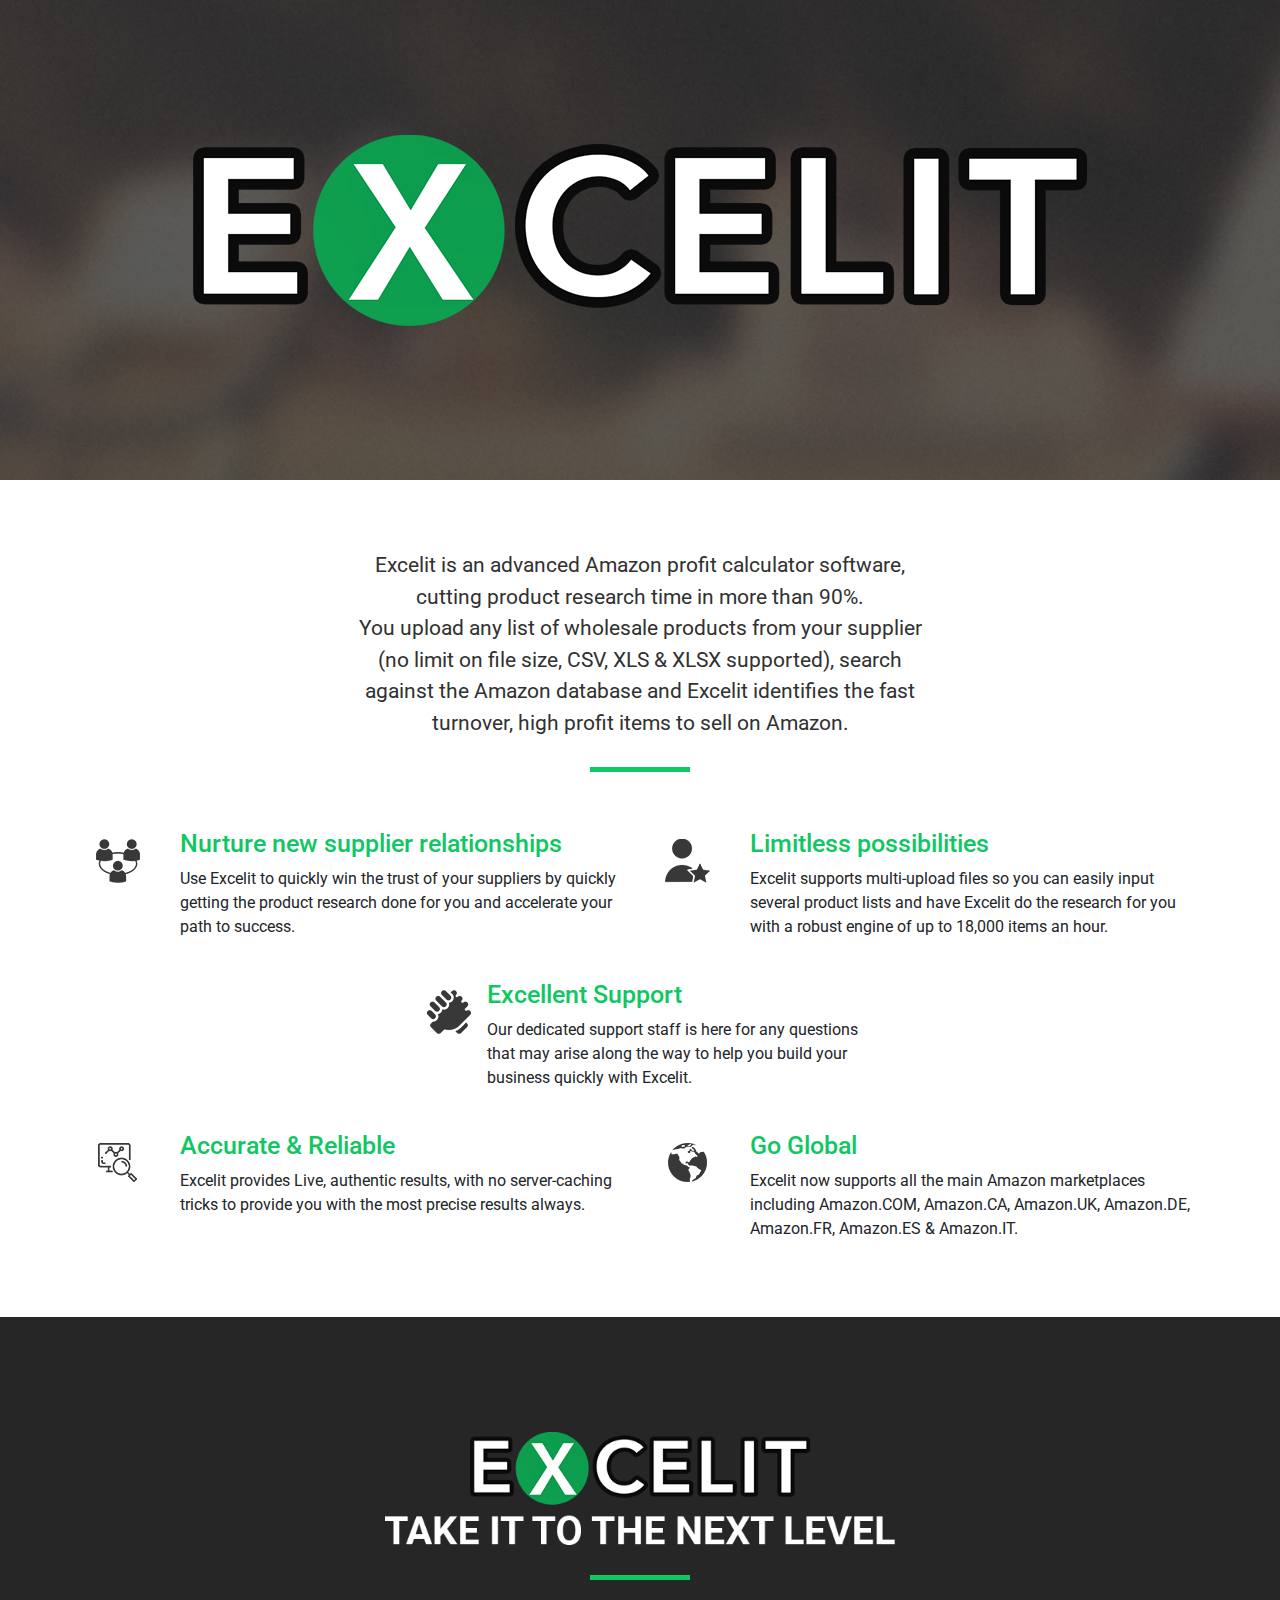
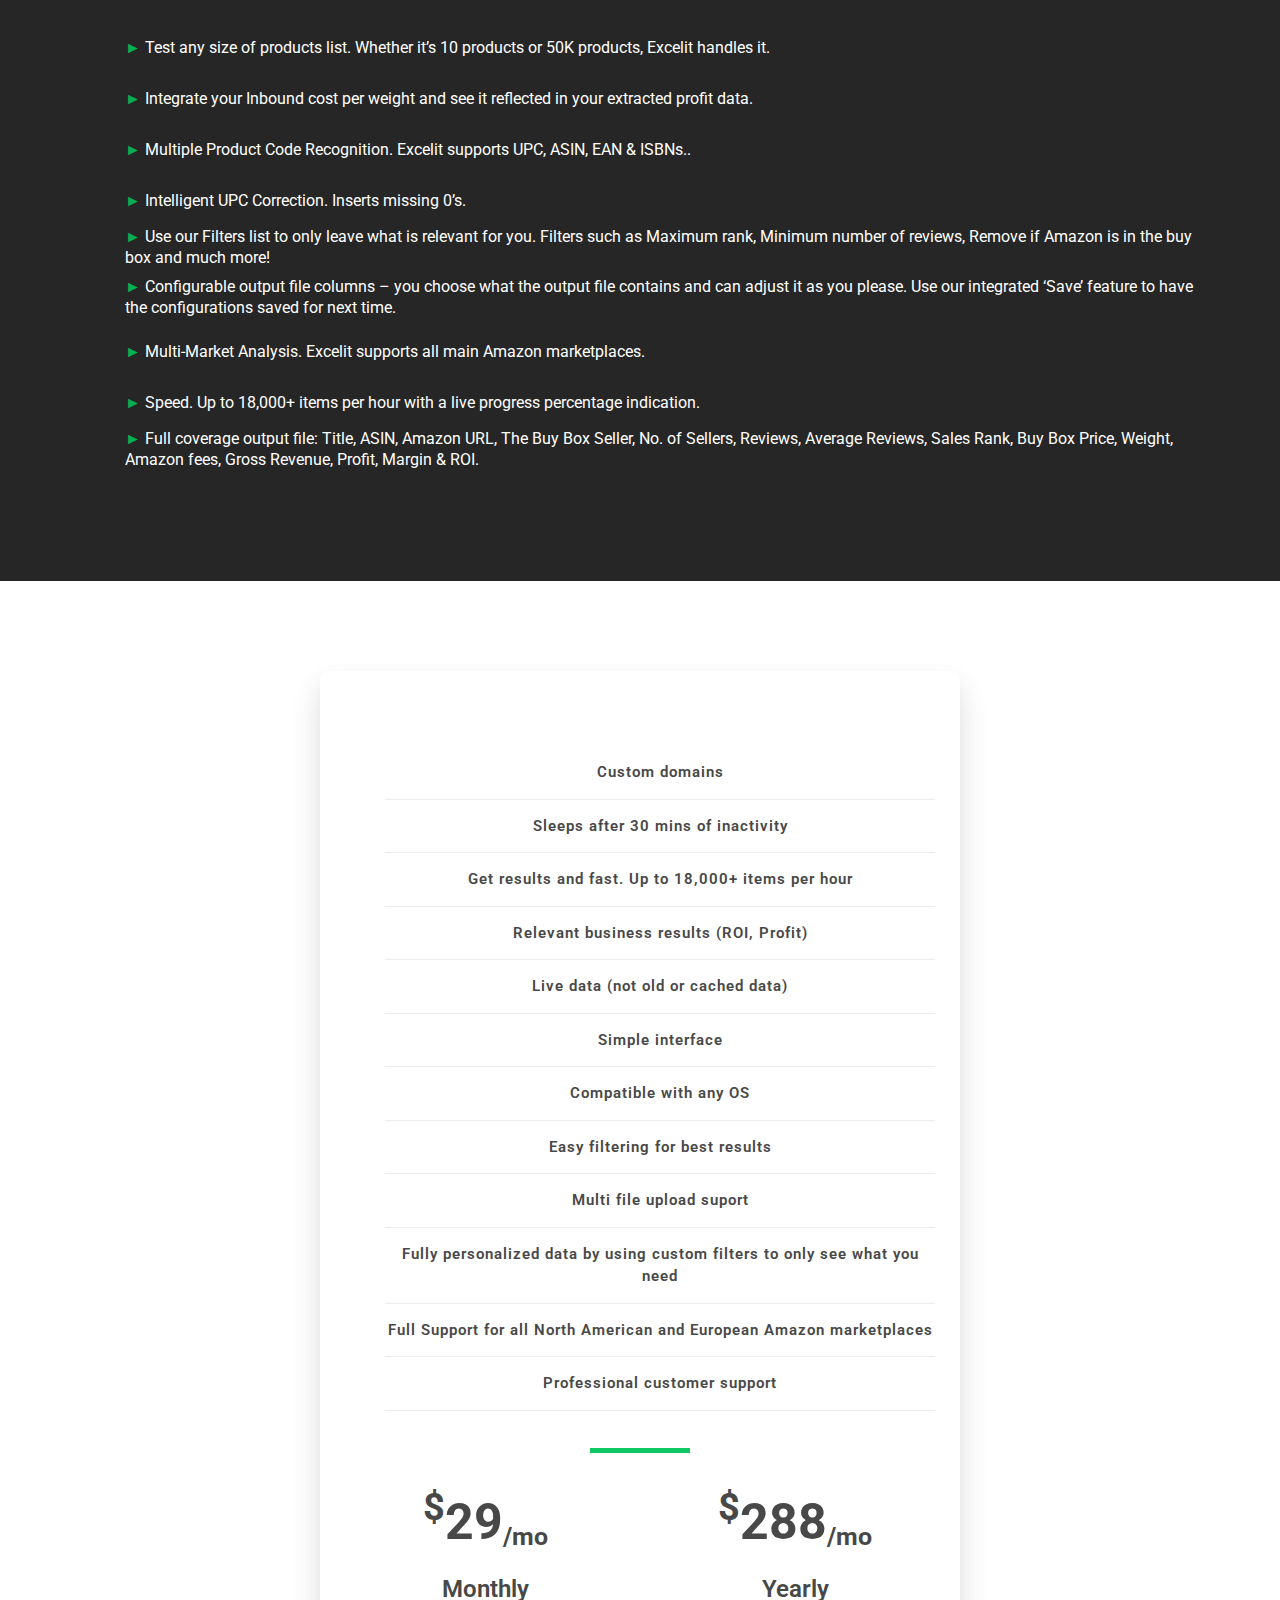
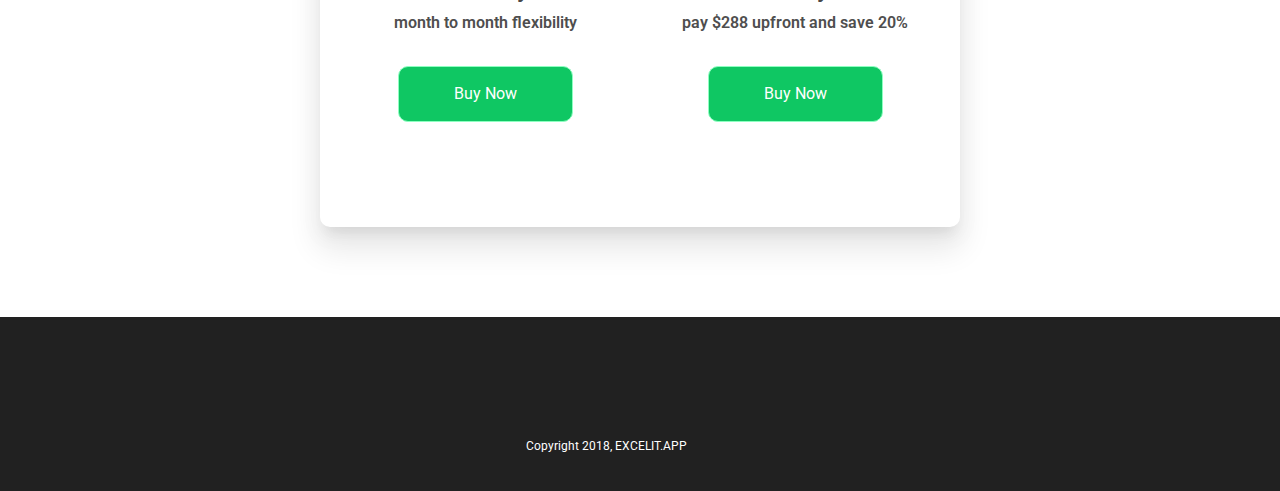
==== index.html @ 32660862 "Update index.html" ====
<!doctype html>
<html class="no-js" lang="">

<head>
  <meta charset="utf-8">
  <meta http-equiv="x-ua-compatible" content="ie=edge">
  <title>Excelit</title>
  <meta name="description" content="">
  <meta name="viewport" content="width=device-width, initial-scale=1, maximum-scale=1, shrink-to-fit=no">


  <!-- Place favicon.ico in the root directory -->

  <link rel="stylesheet" href="css/normalize.css">
  <link rel="stylesheet" href="css/main.css">
  <link rel="stylesheet" href="css/bootstrap.min.css">
  <link href="https://fonts.googleapis.com/css?family=Roboto" rel="stylesheet">
  <link rel="stylesheet" href="css/custom.css">


</head>

<body>
  <!--[if lte IE 9]>
    <p class="browserupgrade">You are using an <strong>outdated</strong> browser. Please <a href="https://browsehappy.com/">upgrade your browser</a> to improve your experience and security.</p>
  <![endif]-->

  <!-- Add your site or application content here -->
  <div class="bg-img">  
          <div class="container">
              <div class="row image global text-center">
                <div class="logo col-md-12 col-sm-12">
                  <img src="img/logo.png" alt="branding" class="img-fluid">
                </div>
              </div>
          </div>
  </div>

  <!--Start section Details-->
        <div class="container">
          <div class="row">
            
            <div class="col-md-12 col-sm-12 heading text-center">
              <p>Excelit is an advanced Amazon profit calculator software,<br> 
              cutting product research time in more than 90%.<br> 
              You upload any list of wholesale products from your supplier<br> 
              (no limit on file size, CSV, XLS & XLSX supported), search<br> 
              against the Amazon database and Excelit identifies the fast 
              <br>turnover, high profit items to sell on Amazon.</p>
              <span></span>
            </div>
          </div>
        </div>



        <div class="container">
          <div class="row list">     
              <div class="col-md-6 col-sm-12 list">
                <div class="row">
                  <div class="col-md-2 imagepad">
                    <img src="img/relationship.png" alt="team" class="img-fluid">
                  </div>
                  
                  <div class="col-md-10">
                    <h3>Nurture new supplier relationships</h3>
                    <p>Use Excelit to quickly win the trust of your suppliers by quickly getting the product research done for you and accelerate your path to success.</p>
                  </div>
                </div>
              </div>

              <div class="col-md-6 col-sm-12 list">
                <div class="row">
                  <div class="col-md-2 imagepad">
                    <img src="img/limited.png" alt="team" class="img-fluid">
                  </div>
                  
                  <div class="col-md-10">
                    <h3>Limitless possibilities</h3>
                    <p>Excelit supports multi-upload files so you can easily input several product lists and have Excelit do the research for you with a robust engine of up to 18,000 items an hour.</p>
                  </div>
                </div>
              </div>
          </div>
        </div>

          <div class="col-md-12 col-sm-12 list">
            <div class="row">
              <div class="offset-md-4 imagepad">
                  <img src="img/excellentsupport.png" alt="team" class="img-fluid">
              </div>
                  
              <div class="col-md-4">
                <h3>Excellent Support </h3>
                <p>Our dedicated support staff is here for any questions that may arise along the way to help you build your business quickly with Excelit.</p>
              </div>
            </div>
          </div>

        <div class="container">
          <div class="row list-down">     
              <div class="col-md-6 col-sm-12 list">
                <div class="row">
                  <div class="col-md-2 imagepad">
                    <img src="img/reliable.png" alt="team" class="img-fluid">
                  </div>
                  
                  <div class="col-md-10">
                    <h3>Accurate & Reliable </h3>
                    <p>Excelit provides Live, authentic results, with no server-caching tricks to provide you with the most precise results always.</p>
                  </div>
                </div>
              </div>

              <div class="col-md-6 col-sm-12 list">
                <div class="row">
                  <div class="col-md-2 imagepad">
                    <img src="img/global.png" alt="team" class="img-fluid">
                  </div>
                  
                  <div class="col-md-10">
                    <h3>Go Global</h3>
                    <p>Excelit now supports all the main Amazon marketplaces including Amazon.COM, Amazon.CA, Amazon.UK, Amazon.DE, Amazon.FR, Amazon.ES & Amazon.IT.</p>
                  </div>
                </div>
              </div>
          </div>
        </div>


<section class="container-fluid  ">
          <div class="row">
            
            
            
            
          </div>
</section>

  <div class="black-bg">  
          <div class="container">
              <div class="row image global line">
                <div class="logo2 col-md-12 col-sm-12">
                  <img src="img/logo2.png" alt="branding" class="img-fluid">
              </div>
              <span></span>
              </div>

              <div class="textlist" style="color:white;">
              <ul class="Listtext">
                <li><p style="color:#07ad52">►</p> Test any size of products list. 
                    Whether it’s 10 products or 50K products, Excelit handles it.</li>

                <li><p style="color:#07ad52;">►</p> Integrate your Inbound cost per weight and see it reflected 
                    in your extracted profit data.</li>

                <li><p style="color:#07ad52">►</p> Multiple Product Code Recognition. Excelit supports UPC, ASIN, EAN & ISBNs..</li>

                <li class=""><p style="color:#07ad52">►</p> Intelligent UPC Correction. Inserts missing 0’s.</li>

                <li class="heightline"><p style="color:#07ad52">►</p> Use our Filters list to only leave what is relevant for you. 
                 Filters such as Maximum rank, Minimum number of reviews, Remove if Amazon is in  
                 the buy box and much more!</li><br>

              
                <li class="heightline"><p style="color:#07ad52">►</p> Configurable output file columns – you choose what the output file contains and can
                 adjust it as you please. Use our integrated ‘Save’ feature to have the configurations saved for next time. </li><br>

                <li class=""><p style="color:#07ad52">►</p> Multi-Market Analysis. Excelit supports all main Amazon marketplaces.</li>

                <li class=""><p style="color:#07ad52">►</p> Speed. Up to 18,000+ items per hour with a live progress percentage indication.</li>

                <li class="heightline"><p style="color:#07ad52">►</p> Full coverage output file: Title, ASIN, Amazon URL, The Buy Box Seller, No. of Sellers,   
               Reviews, Average Reviews, Sales Rank, Buy Box Price, Weight, Amazon fees, Gross Revenue, Profit, Margin & ROI.</li>

                   
              </ul>
            </div>
          </div>
  </div>

<div class="container pricing-table panel">
  <div class="row">
            <div class="col-md-12 col-sm-12 heading text-center">
              <ul class="pricing-features">
                <li class="pricing-features-item">Custom domains</li>
                <li class="pricing-features-item">Sleeps after 30 mins of inactivity</li>
                <li class="pricing-features-item">Get results and fast. Up to 18,000+ items per hour</li>
                <li class="pricing-features-item">Relevant business results (ROI, Profit)</li>
                <li class="pricing-features-item">Live data (not old or cached data)</li>
                <li class="pricing-features-item">Simple interface</li>
                <li class="pricing-features-item">Compatible with any OS</li>
                <li class="pricing-features-item">Easy filtering for best results</li>
                <li class="pricing-features-item">Multi file upload suport</li>
                <li class="pricing-features-item">Fully personalized data by using custom filters to only see what you need</li>
                <li class="pricing-features-item">Full Support for all North American and European Amazon marketplaces</li>
                <li class="pricing-features-item">Professional customer support</li>


              </ul>
              <span></span>
            </div>

             <div class="col-md-6 col-sm-12 list">
                <div class="row">
                  <div class="col-md-12 text-center  price">
                    <span class="pricing-price"><sup>$</sup>29<sub>/mo</sub></span>
                    <h4>Monthly</h4>
                    <p class="detailtextprice">month to month flexibility</p>
                    <a href="#/" class="pricing-button is-featured">Buy Now</a>
                  </div>
                </div>
              </div>

              <div class="col-md-6 col-sm-12 list">
                <div class="row">
                  <div class="col-md-12 text-center price">
                    <span class="pricing-price"><sup>$</sup>288<sub>/mo</sub></span>
                    <h4>Yearly</h4>
                    <p class="detailtextprice">pay $288 upfront and save 20%</p>
                    <a href="#/" class="pricing-button is-featured">Buy Now</a>
                  </div>
                </div>
              </div>
      </div>
</div>

  <div class="footer">  
          <div class="container">
              <div class="row text-center copytext">
                <p>Copyright 2018, EXCELIT.APP</p>
                  
              </div>
          </div>
  </div>



</body>

</html>
---- css/main.css ----
/*! HTML5 Boilerplate v6.1.0 | MIT License | https://html5boilerplate.com/ */

/*
 * What follows is the result of much research on cross-browser styling.
 * Credit left inline and big thanks to Nicolas Gallagher, Jonathan Neal,
 * Kroc Camen, and the H5BP dev community and team.
 */

/* ==========================================================================
   Base styles: opinionated defaults
   ========================================================================== */

html {
    color: #222;
    font-size: 1em;
    line-height: 1.4;
}

/*
 * Remove text-shadow in selection highlight:
 * https://twitter.com/miketaylr/status/12228805301
 *
 * Vendor-prefixed and regular ::selection selectors cannot be combined:
 * https://stackoverflow.com/a/16982510/7133471
 *
 * Customize the background color to match your design.
 */

::-moz-selection {
    background: #b3d4fc;
    text-shadow: none;
}

::selection {
    background: #b3d4fc;
    text-shadow: none;
}

/*
 * A better looking default horizontal rule
 */

hr {
    display: block;
    height: 1px;
    border: 0;
    border-top: 1px solid #ccc;
    margin: 1em 0;
    padding: 0;
}

/*
 * Remove the gap between audio, canvas, iframes,
 * images, videos and the bottom of their containers:
 * https://github.com/h5bp/html5-boilerplate/issues/440
 */

audio,
canvas,
iframe,
img,
svg,
video {
    vertical-align: middle;
}

/*
 * Remove default fieldset styles.
 */

fieldset {
    border: 0;
    margin: 0;
    padding: 0;
}

/*
 * Allow only vertical resizing of textareas.
 */

textarea {
    resize: vertical;
}

/* ==========================================================================
   Browser Upgrade Prompt
   ========================================================================== */

.browserupgrade {
    margin: 0.2em 0;
    background: #ccc;
    color: #000;
    padding: 0.2em 0;
}

/* ==========================================================================
   Author's custom styles
   ========================================================================== */

















/* ==========================================================================
   Helper classes
   ========================================================================== */

/*
 * Hide visually and from screen readers
 */

.hidden {
    display: none !important;
}

/*
 * Hide only visually, but have it available for screen readers:
 * https://snook.ca/archives/html_and_css/hiding-content-for-accessibility
 *
 * 1. For long content, line feeds are not interpreted as spaces and small width
 *    causes content to wrap 1 word per line:
 *    https://medium.com/@jessebeach/beware-smushed-off-screen-accessible-text-5952a4c2cbfe
 */

.visuallyhidden {
    border: 0;
    clip: rect(0 0 0 0);
    height: 1px;
    margin: -1px;
    overflow: hidden;
    padding: 0;
    position: absolute;
    width: 1px;
    white-space: nowrap; /* 1 */
}

/*
 * Extends the .visuallyhidden class to allow the element
 * to be focusable when navigated to via the keyboard:
 * https://www.drupal.org/node/897638
 */

.visuallyhidden.focusable:active,
.visuallyhidden.focusable:focus {
    clip: auto;
    height: auto;
    margin: 0;
    overflow: visible;
    position: static;
    width: auto;
    white-space: inherit;
}

/*
 * Hide visually and from screen readers, but maintain layout
 */

.invisible {
    visibility: hidden;
}

/*
 * Clearfix: contain floats
 *
 * For modern browsers
 * 1. The space content is one way to avoid an Opera bug when the
 *    `contenteditable` attribute is included anywhere else in the document.
 *    Otherwise it causes space to appear at the top and bottom of elements
 *    that receive the `clearfix` class.
 * 2. The use of `table` rather than `block` is only necessary if using
 *    `:before` to contain the top-margins of child elements.
 */

.clearfix:before,
.clearfix:after {
    content: " "; /* 1 */
    display: table; /* 2 */
}

.clearfix:after {
    clear: both;
}

/* ==========================================================================
   EXAMPLE Media Queries for Responsive Design.
   These examples override the primary ('mobile first') styles.
   Modify as content requires.
   ========================================================================== */

@media only screen and (min-width: 35em) {
    /* Style adjustments for viewports that meet the condition */
}

@media print,
       (-webkit-min-device-pixel-ratio: 1.25),
       (min-resolution: 1.25dppx),
       (min-resolution: 120dpi) {
    /* Style adjustments for high resolution devices */
}

/* ==========================================================================
   Print styles.
   Inlined to avoid the additional HTTP request:
   https://www.phpied.com/delay-loading-your-print-css/
   ========================================================================== */

@media print {
    *,
    *:before,
    *:after {
        background: transparent !important;
        color: #000 !important; /* Black prints faster */
        -webkit-box-shadow: none !important;
        box-shadow: none !important;
        text-shadow: none !important;
    }

    a,
    a:visited {
        text-decoration: underline;
    }

    a[href]:after {
        content: " (" attr(href) ")";
    }

    abbr[title]:after {
        content: " (" attr(title) ")";
    }

    /*
     * Don't show links that are fragment identifiers,
     * or use the `javascript:` pseudo protocol
     */

    a[href^="#"]:after,
    a[href^="javascript:"]:after {
        content: "";
    }

    pre {
        white-space: pre-wrap !important;
    }
    pre,
    blockquote {
        border: 1px solid #999;
        page-break-inside: avoid;
    }

    /*
     * Printing Tables:
     * http://css-discuss.incutio.com/wiki/Printing_Tables
     */

    thead {
        display: table-header-group;
    }

    tr,
    img {
        page-break-inside: avoid;
    }

    p,
    h2,
    h3 {
        orphans: 3;
        widows: 3;
    }

    h2,
    h3 {
        page-break-after: avoid;
    }
}
---- css/custom.css ----
*{
  font-family: 'Roboto', sans-serif;
}

html, body {width: auto!important; overflow-x: hidden!important} 

.bg-img{
    height: 30em;
    background-image: url(../img/headerbanner.jpg);
    background-size:cover;
    background-position: center center;
    background-attachment:fixed;
}

.global{
  padding: 50px 0px;
  /* margin: 0 auto; */
 }


.global img{
  margin: 0 auto;
  padding-bottom: 20px;
 }


.image img{
  margin: 0 auto
}

.logo{
    display: block;
}

.logo img{
    margin: 85px auto;
    display: inline-block;
}

.heading{}
.heading p {
    font-size: 21px;
    margin-top: 70px;
    color: #313131;
}

.heading span {
    width: 100px;
    height: 5px;
    background: #0fc763;
    display: inline-block;
}

.imagepad {
    text-align: center;
}

.list {
    margin-top: 25px;
}

.imagepad img{
  margin-top: 10px;

}

.black-bg{
  background-color: #262626;
  height: 54em;
  margin-top: 60px;
}

.logo2{
    display: block;
}

.logo2 img {
    margin: 0 auto;
    display: block;
    width: 46%;
    height: 100%;
        padding-top: 65px;
    padding-bottom: 30px;
}

.line span {
    width: 100px;
    height: 5px;
    background: #0fc763;
    display: inline-block;
    margin: 0 auto;
}

.textlist ul li p{
  display: inline-block;
}

.Listtext .heightline {
    list-style: none;
    line-height: 5px;
}


.Listtext li {
    list-style: none;
    line-height: 35px;
}


.footer{
      background-color: #212121;
      padding: 70px 0px;
}

.button {
    background-color: #4CAF50;
    border: none;
    color: white;
    padding: 5px 50px;
    text-align: center;
    text-decoration: none;
    display: inline-block;
    font-size: 16px;
    cursor: pointer;
    position: relative;
    bottom: 100px;
    right: 45px;
    box-shadow: 0px 6px 2px 0px #00000085;
}

.button:hover {
  background-color: #ffffff;
  /* transition: .5s ease-out; */
}

.buttontext a{
  text-decoration: none;
  font-size: 2em;
  font-weight: 900;
  letter-spacing: 2px;
  text-transform: uppercase;
}

.buttontext a:hover{
  color: #4CAF50;
  transition: .5s ease-out;
}

.copytext p{
  color: white;
  left: 40%;
  text-align: center;
  top: 50px;
  font-size: 12px;
  position: relative;
}



h3 {
    color: #0fc763;
    font-weight: 500;
    font-size: 25px;
  }



  --------------------------------------------------------------

.pricing-table * {
  text-align: center;
  text-transform: uppercase;
}
.panel {
  background-color: #fff;
  border-radius: 10px;
  padding: 25px 25px;
  padding-bottom: 90px;
  position: relative;
  width: 50%;
  z-index: 10;
}

.pricing-table {
  box-shadow: 0px 10px 13px -6px rgba(0, 0, 0, 0.08), 0px 20px 31px 3px rgba(0, 0, 0, 0.09), 0px 8px 20px 7px rgba(0, 0, 0, 0.02);
  display: flex;
  flex-direction: column;
  margin-top: 90px;
  margin-bottom: 90px;
}


.pricing-features {
  color: #484848;
  font-weight: 600;
  letter-spacing: 1px;
  margin: 50px 0 25px;
}

.pricing-features-item {
  border-bottom: 1px solid #ececec;
  font-size: 15px;
  line-height: 1.5;
  padding: 15px 0;
  list-style: none;
}

.pricing-price {
  color: #484848;
  display: block;
  font-size: 50px;
  font-weight: 700;
}

.pricing-button {
  border: 1px solid #8effc1;
  border-radius: 10px;
  color: #348EFE;
  display: inline-block;
  margin: 15px 0;
  padding: 15px 55px;
  text-decoration: none;
  transition: all 150ms ease-in-out;
}

.pricing-button:hover,
.pricing-button:focus {
  background-color: #e1f1ff;
}

.pricing-button.is-featured {
  background-color: #0fc763;
  color: #fff;
}

.pricing-button.is-featured:hover,
.pricing-button.is-featured:active {
  background-color: #0de06d;
  text-decoration: none;
}

sub {
  font-size: 25px;
}

.price p{
    color: #4e4e4e;
    font-weight: 600;
}

.price h4{
    font-weight: 600;
    color: #484848;
    padding-top: 15px;
}
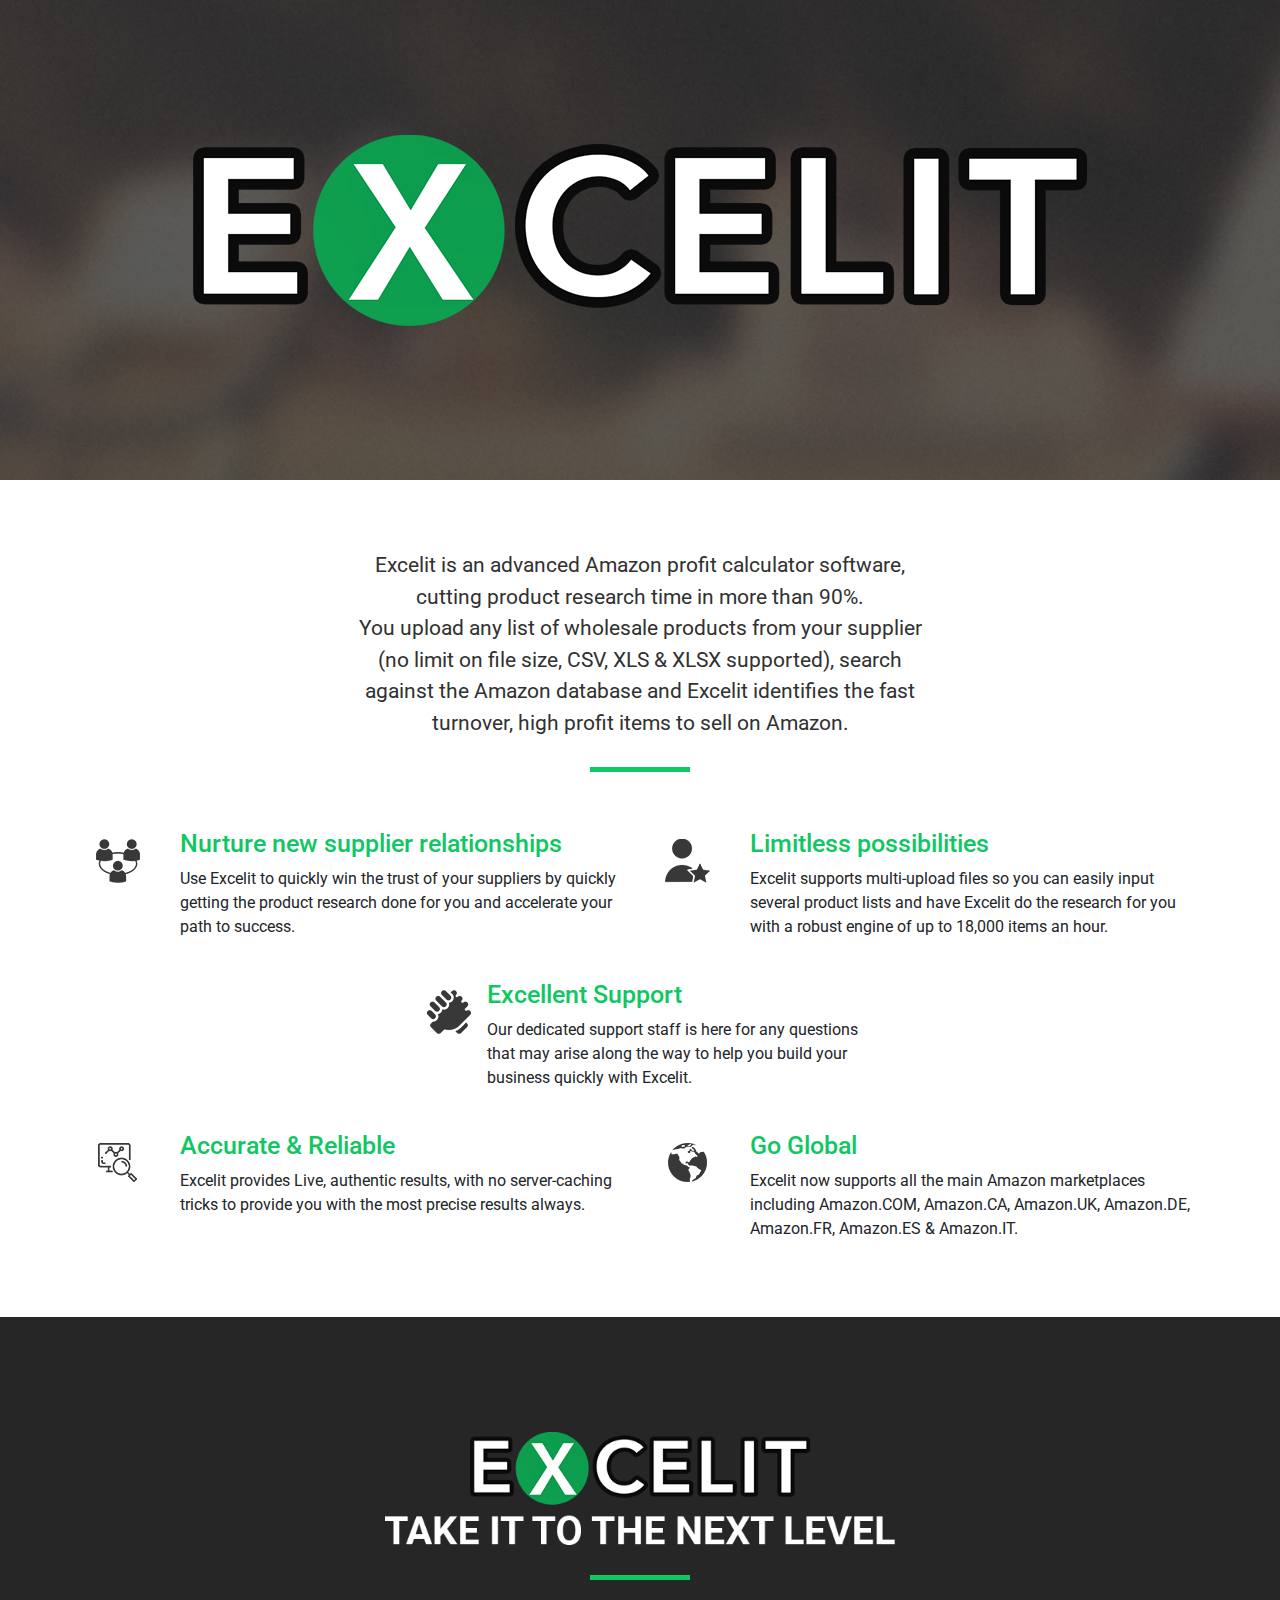
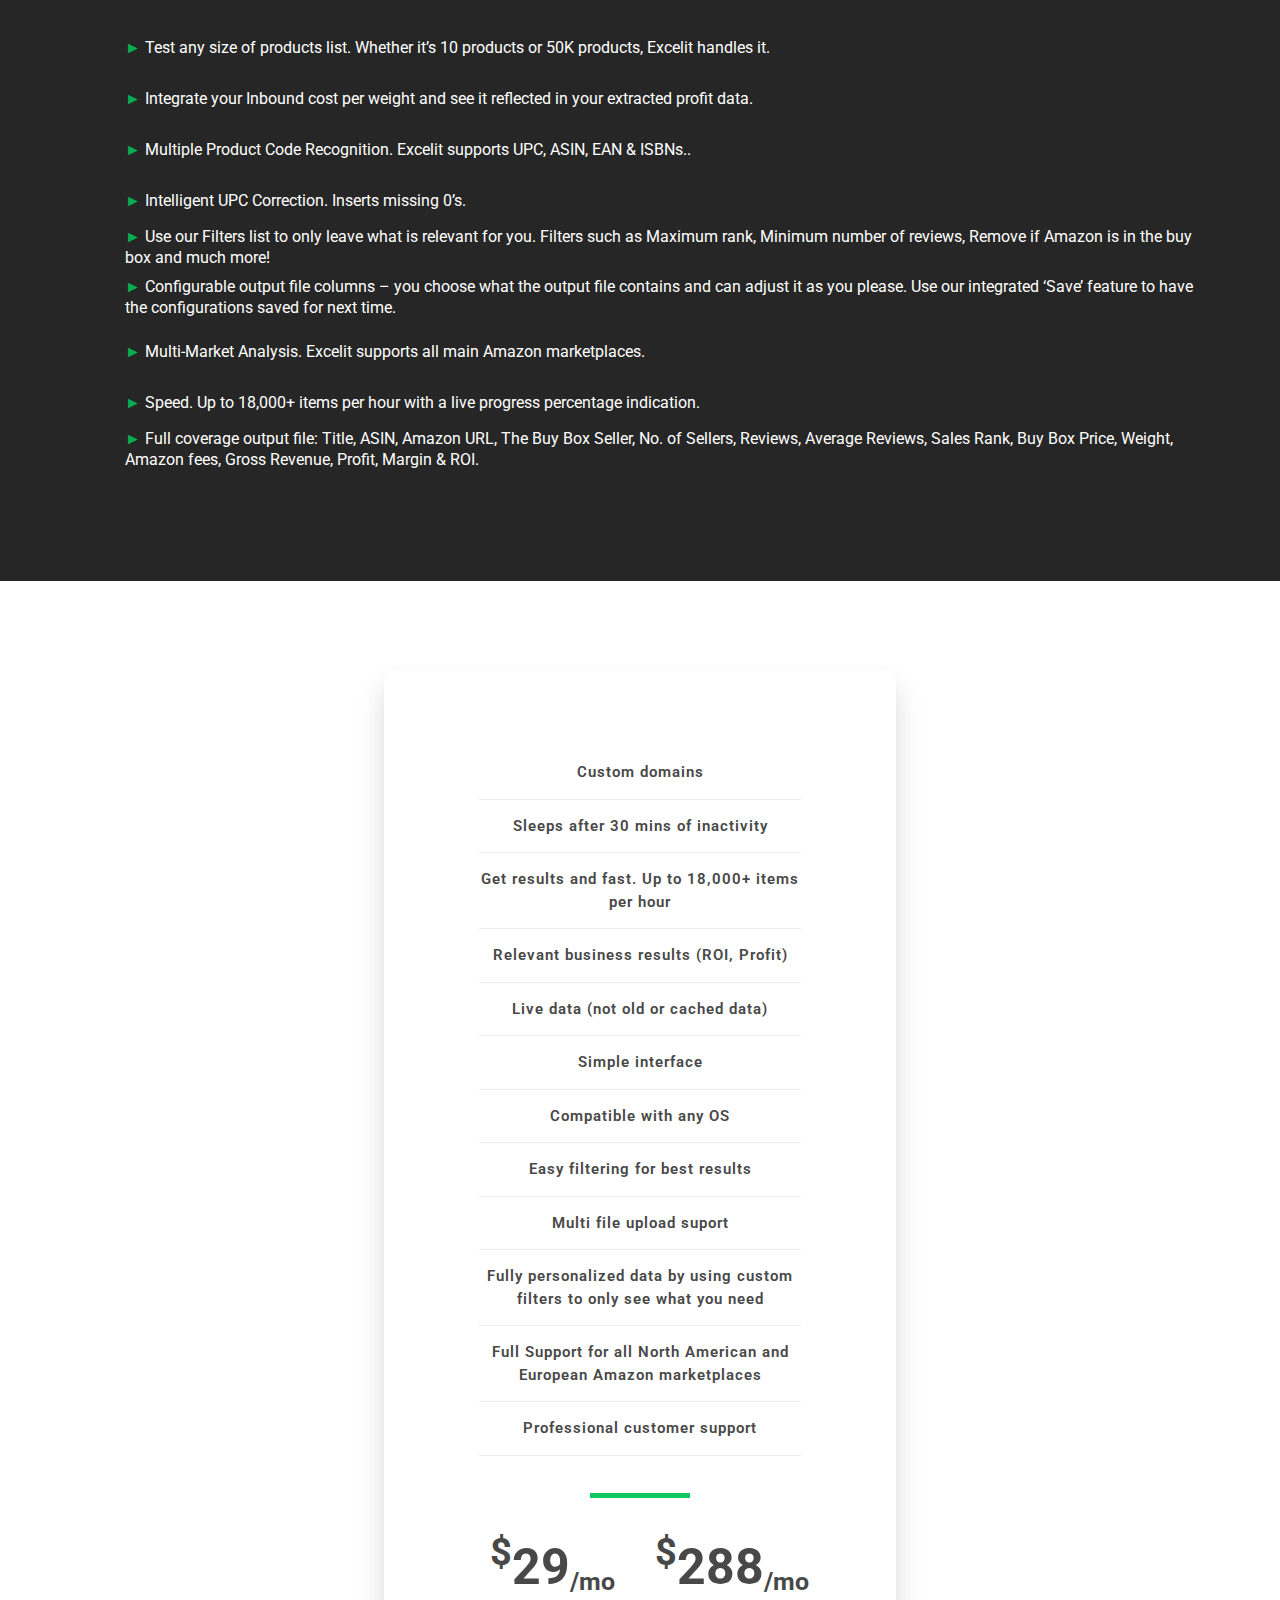
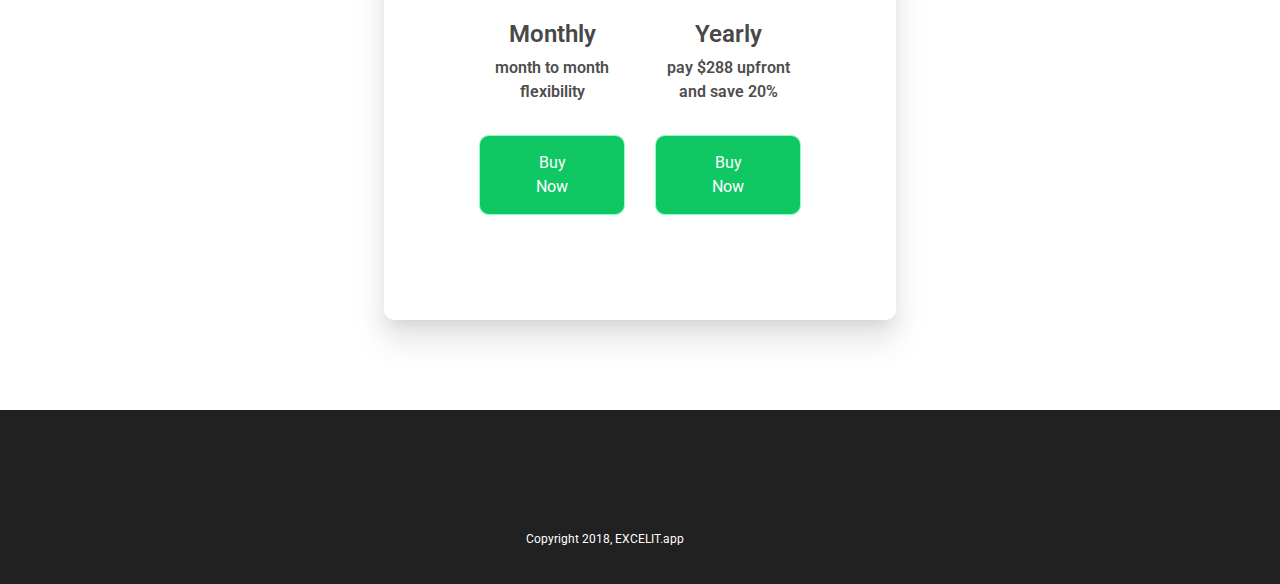
==== commit 9c2d4797: "Update index.html" ====
--- a/index.html
+++ b/index.html
@@ -16,6 +16,7 @@
   <link rel="stylesheet" href="css/bootstrap.min.css">
   <link href="https://fonts.googleapis.com/css?family=Roboto" rel="stylesheet">
   <link rel="stylesheet" href="css/custom.css">
+  <link rel="stylesheet" href="css/responsive.css">
 
 
 </head>
@@ -58,11 +59,11 @@
           <div class="row list">     
               <div class="col-md-6 col-sm-12 list">
                 <div class="row">
-                  <div class="col-md-2 imagepad">
+                  <div class="col-md-2 col-sm-2 imagepad">
                     <img src="img/relationship.png" alt="team" class="img-fluid">
                   </div>
                   
-                  <div class="col-md-10">
+                  <div class="col-md-10 col-sm-10">
                     <h3>Nurture new supplier relationships</h3>
                     <p>Use Excelit to quickly win the trust of your suppliers by quickly getting the product research done for you and accelerate your path to success.</p>
                   </div>
@@ -182,7 +183,7 @@
 <div class="container pricing-table panel">
   <div class="row">
             <div class="col-md-12 col-sm-12 heading text-center">
-              <ul class="pricing-features">
+              <ul class="pricing-features" style="padding-left: 0px;">
                 <li class="pricing-features-item">Custom domains</li>
                 <li class="pricing-features-item">Sleeps after 30 mins of inactivity</li>
                 <li class="pricing-features-item">Get results and fast. Up to 18,000+ items per hour</li>
@@ -228,7 +229,7 @@
   <div class="footer">  
           <div class="container">
               <div class="row text-center copytext">
-                <p>Copyright 2018, EXCELIT.APP</p>
+                <p>Copyright 2018, EXCELIT.app</p>
                   
               </div>
           </div>
--- a/css/custom.css
+++ b/css/custom.css
@@ -174,10 +174,10 @@
 .panel {
   background-color: #fff;
   border-radius: 10px;
-  padding: 25px 25px;
+  padding: 25px 95px;
   padding-bottom: 90px;
   position: relative;
-  width: 50%;
+  width: 40%;
   z-index: 10;
 }
 
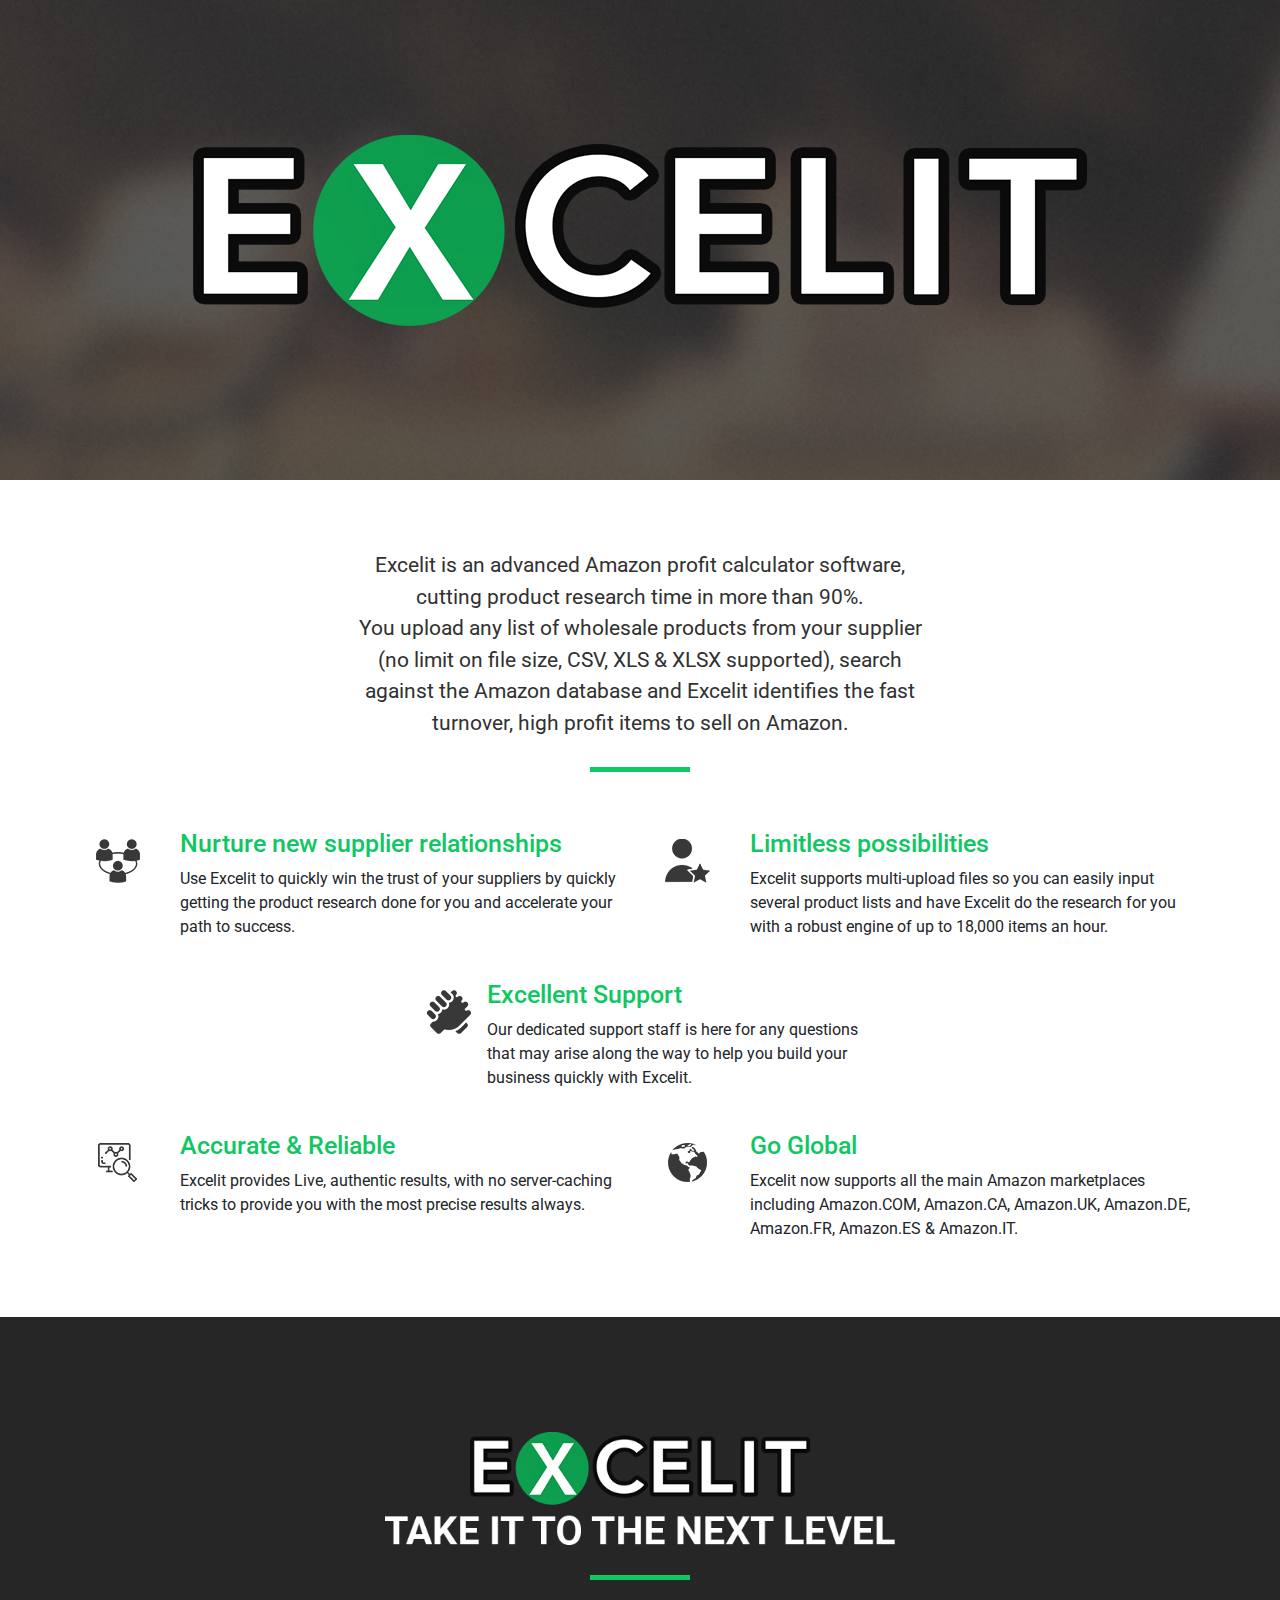
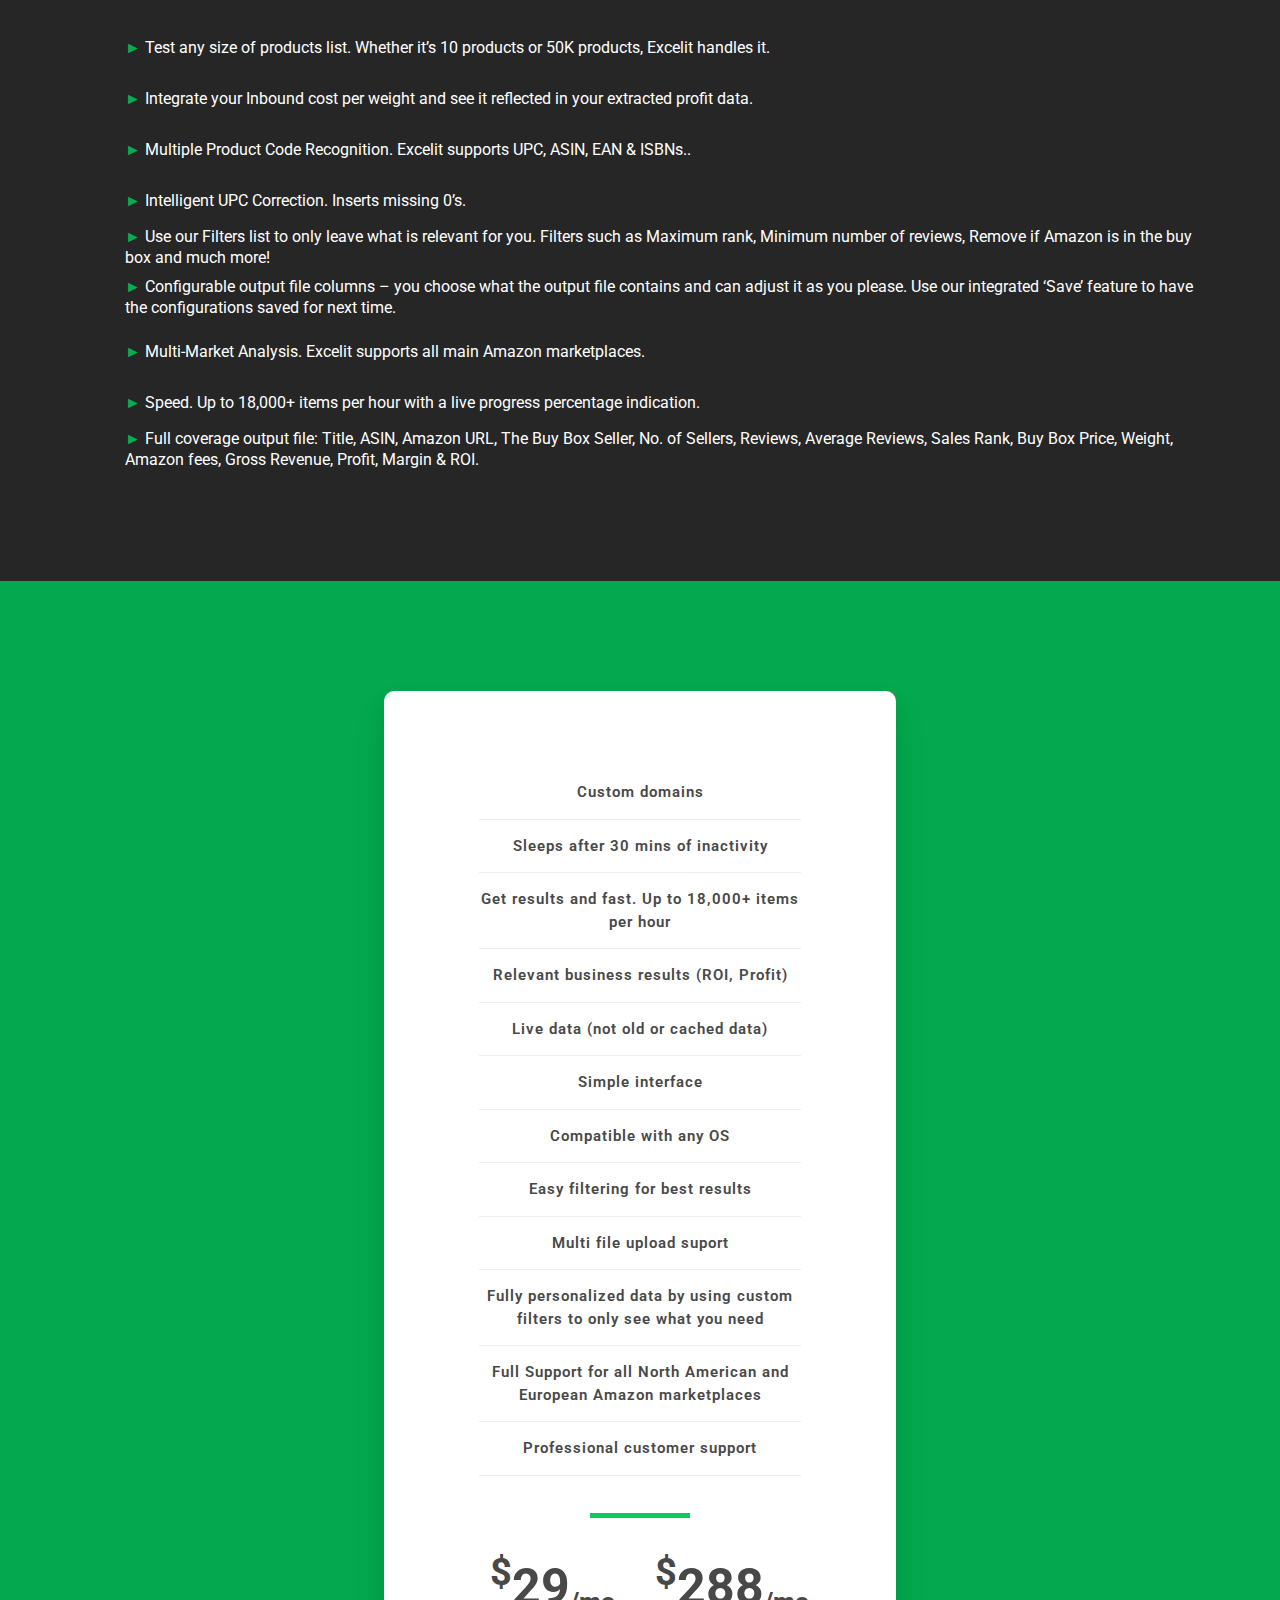
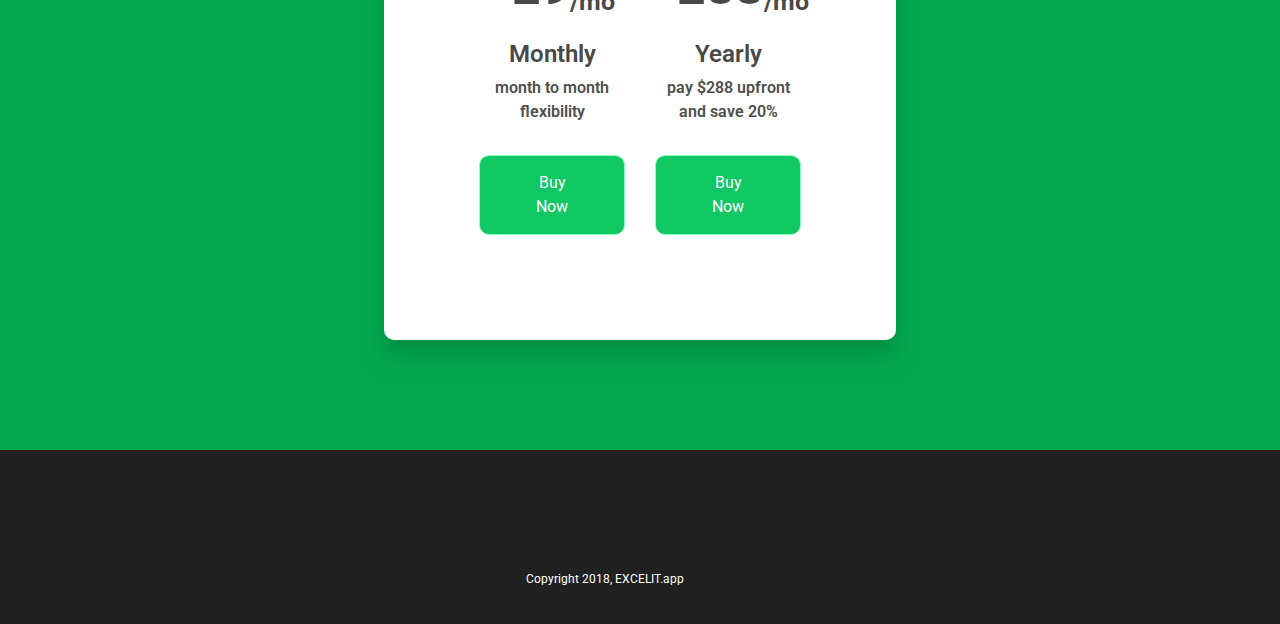
==== commit fae1f1ff: "Update index.html" ====
--- a/index.html
+++ b/index.html
@@ -180,50 +180,52 @@
           </div>
   </div>
 
-<div class="container pricing-table panel">
-  <div class="row">
-            <div class="col-md-12 col-sm-12 heading text-center">
-              <ul class="pricing-features" style="padding-left: 0px;">
-                <li class="pricing-features-item">Custom domains</li>
-                <li class="pricing-features-item">Sleeps after 30 mins of inactivity</li>
-                <li class="pricing-features-item">Get results and fast. Up to 18,000+ items per hour</li>
-                <li class="pricing-features-item">Relevant business results (ROI, Profit)</li>
-                <li class="pricing-features-item">Live data (not old or cached data)</li>
-                <li class="pricing-features-item">Simple interface</li>
-                <li class="pricing-features-item">Compatible with any OS</li>
-                <li class="pricing-features-item">Easy filtering for best results</li>
-                <li class="pricing-features-item">Multi file upload suport</li>
-                <li class="pricing-features-item">Fully personalized data by using custom filters to only see what you need</li>
-                <li class="pricing-features-item">Full Support for all North American and European Amazon marketplaces</li>
-                <li class="pricing-features-item">Professional customer support</li>
-
-
-              </ul>
-              <span></span>
-            </div>
-
-             <div class="col-md-6 col-sm-12 list">
-                <div class="row">
-                  <div class="col-md-12 text-center  price">
-                    <span class="pricing-price"><sup>$</sup>29<sub>/mo</sub></span>
-                    <h4>Monthly</h4>
-                    <p class="detailtextprice">month to month flexibility</p>
-                    <a href="#/" class="pricing-button is-featured">Buy Now</a>
-                  </div>
-                </div>
-              </div>
-
-              <div class="col-md-6 col-sm-12 list">
-                <div class="row">
-                  <div class="col-md-12 text-center price">
-                    <span class="pricing-price"><sup>$</sup>288<sub>/mo</sub></span>
-                    <h4>Yearly</h4>
-                    <p class="detailtextprice">pay $288 upfront and save 20%</p>
-                    <a href="#/" class="pricing-button is-featured">Buy Now</a>
-                  </div>
-                </div>
-              </div>
-      </div>
+<div class="pricing-bg">
+  <div class="container pricing-table panel">
+    <div class="row">
+              <div class="col-md-12 col-sm-12 heading text-center">
+                <ul class="pricing-features" style="padding-left: 0px;">
+                  <li class="pricing-features-item">Custom domains</li>
+                  <li class="pricing-features-item">Sleeps after 30 mins of inactivity</li>
+                  <li class="pricing-features-item">Get results and fast. Up to 18,000+ items per hour</li>
+                  <li class="pricing-features-item">Relevant business results (ROI, Profit)</li>
+                  <li class="pricing-features-item">Live data (not old or cached data)</li>
+                  <li class="pricing-features-item">Simple interface</li>
+                  <li class="pricing-features-item">Compatible with any OS</li>
+                  <li class="pricing-features-item">Easy filtering for best results</li>
+                  <li class="pricing-features-item">Multi file upload suport</li>
+                  <li class="pricing-features-item">Fully personalized data by using custom filters to only see what you need</li>
+                  <li class="pricing-features-item">Full Support for all North American and European Amazon marketplaces</li>
+                  <li class="pricing-features-item">Professional customer support</li>
+
+
+                </ul>
+                <span></span>
+              </div>
+
+               <div class="col-md-6 col-sm-12 list">
+                  <div class="row">
+                    <div class="col-md-12 text-center  price">
+                      <span class="pricing-price"><sup>$</sup>29<sub>/mo</sub></span>
+                      <h4>Monthly</h4>
+                      <p class="detailtextprice">month to month flexibility</p>
+                      <a href="#/" class="pricing-button is-featured">Buy Now</a>
+                    </div>
+                  </div>
+                </div>
+
+                <div class="col-md-6 col-sm-12 list">
+                  <div class="row">
+                    <div class="col-md-12 text-center price">
+                      <span class="pricing-price"><sup>$</sup>288<sub>/mo</sub></span>
+                      <h4>Yearly</h4>
+                      <p class="detailtextprice">pay $288 upfront and save 20%</p>
+                      <a href="#/" class="pricing-button is-featured">Buy Now</a>
+                    </div>
+                  </div>
+                </div>
+        </div>
+  </div>
 </div>
 
   <div class="footer">  
--- a/css/custom.css
+++ b/css/custom.css
@@ -2,7 +2,7 @@
   font-family: 'Roboto', sans-serif;
 }
 
-html, body {width: auto!important; overflow-x: hidden!important} 
+html, body {width: auto!important;overflow-x: hidden!important;} 
 
 .bg-img{
     height: 30em;
@@ -253,3 +253,8 @@
     color: #484848;
     padding-top: 15px;
 }
+
+.pricing-bg{
+  background-color: #04a94f;
+  padding: 20px 0px;
+}
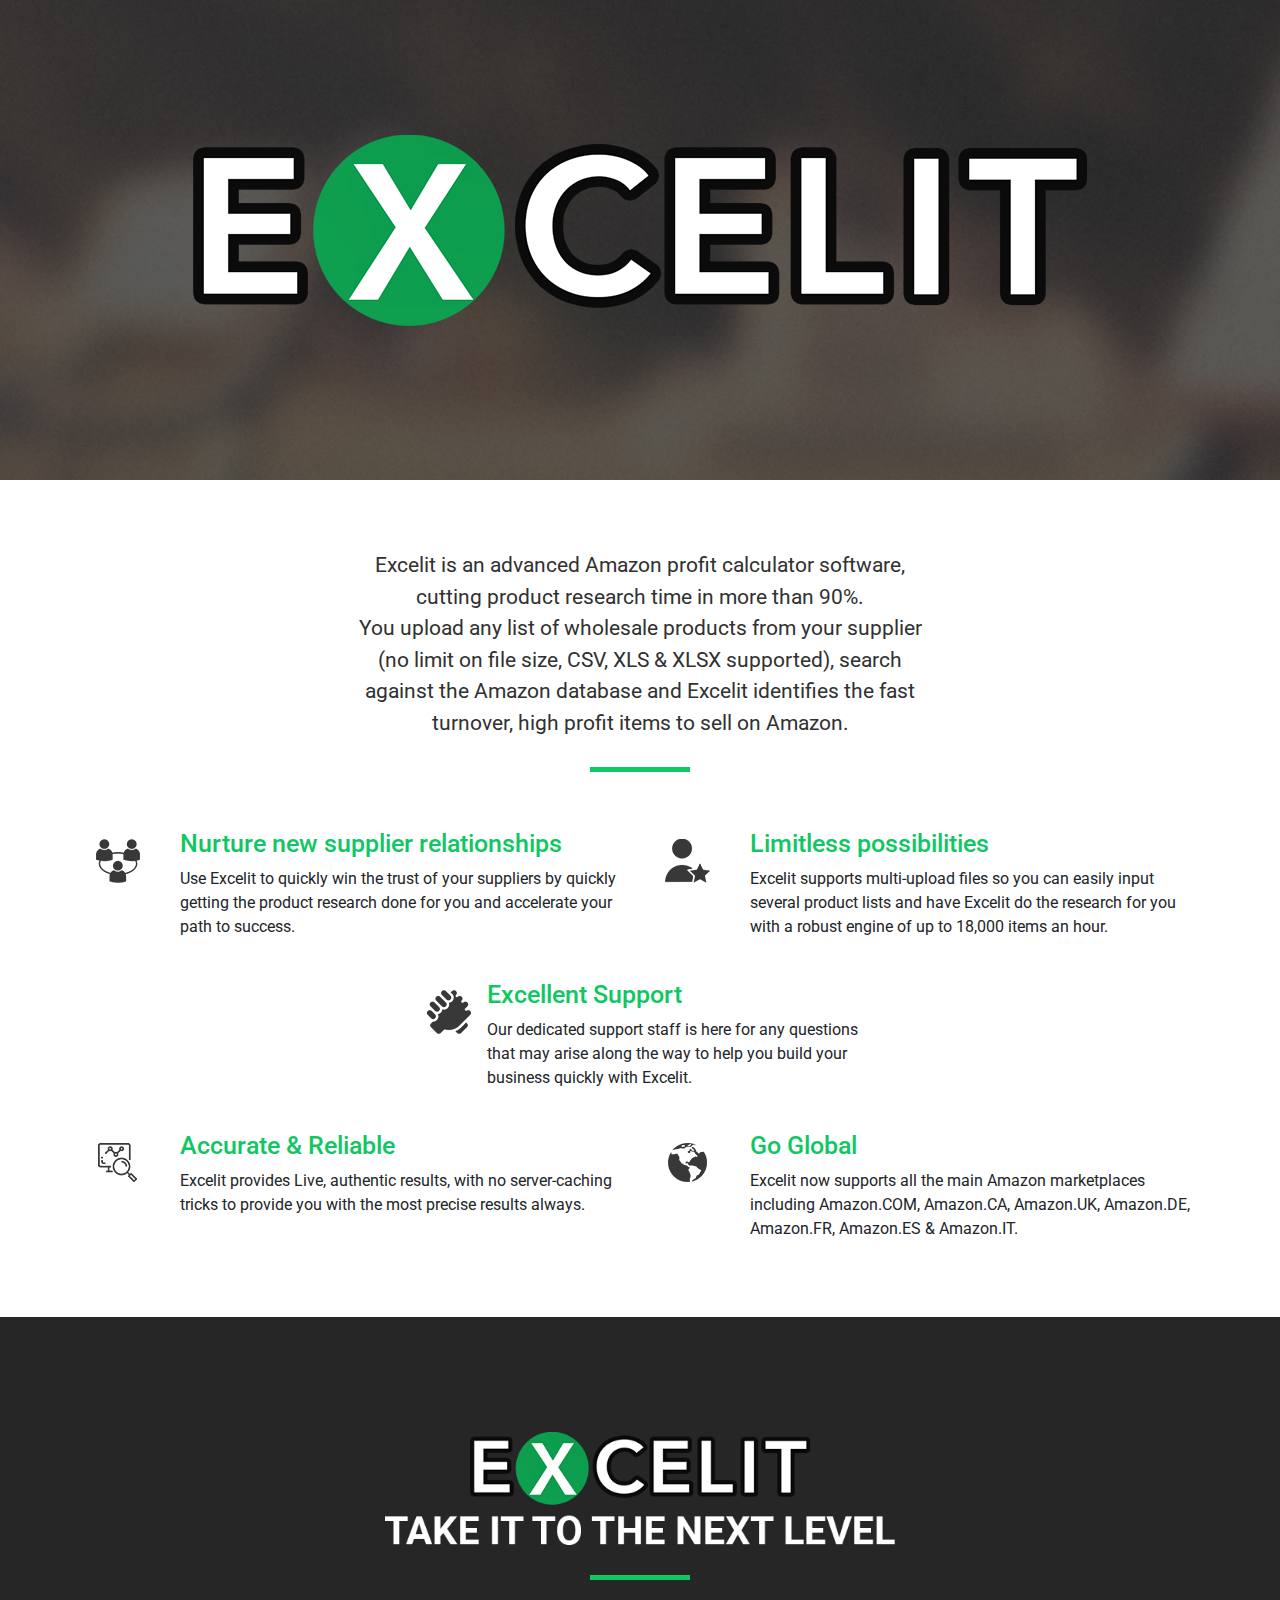
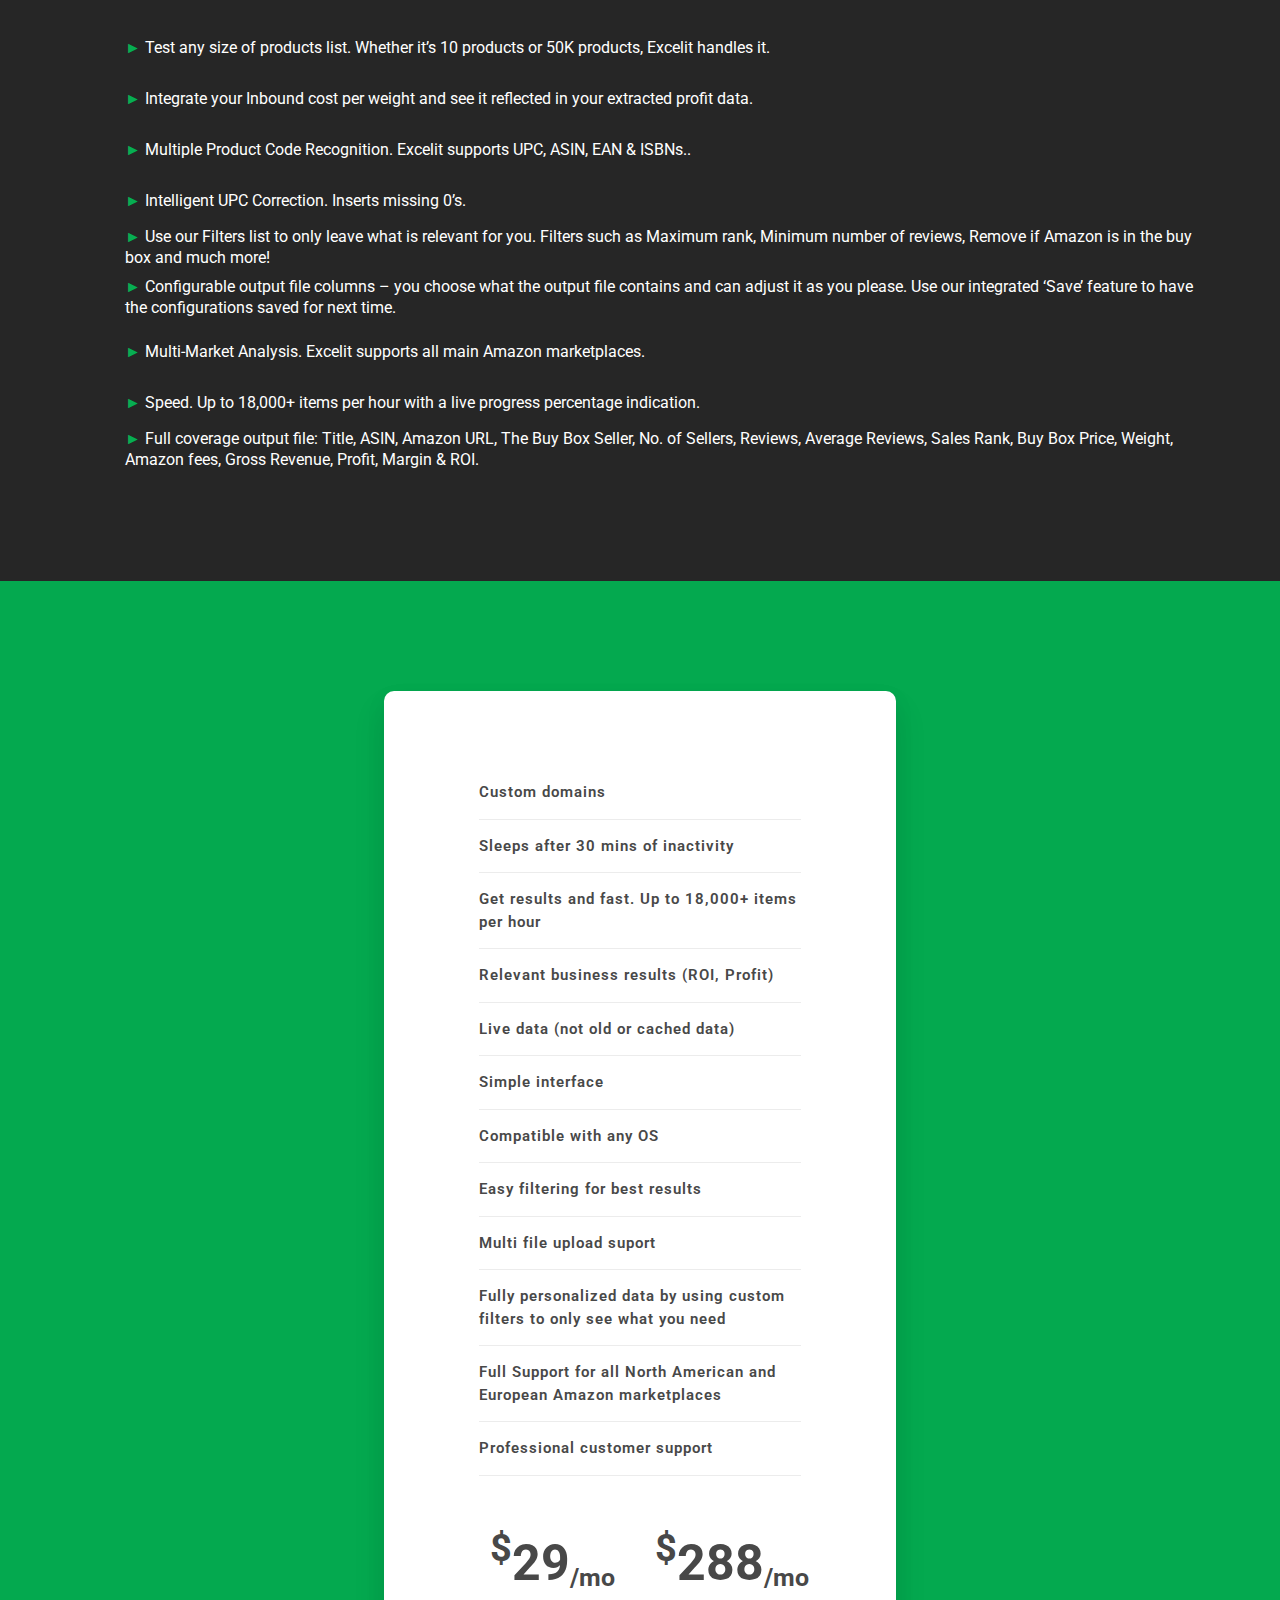
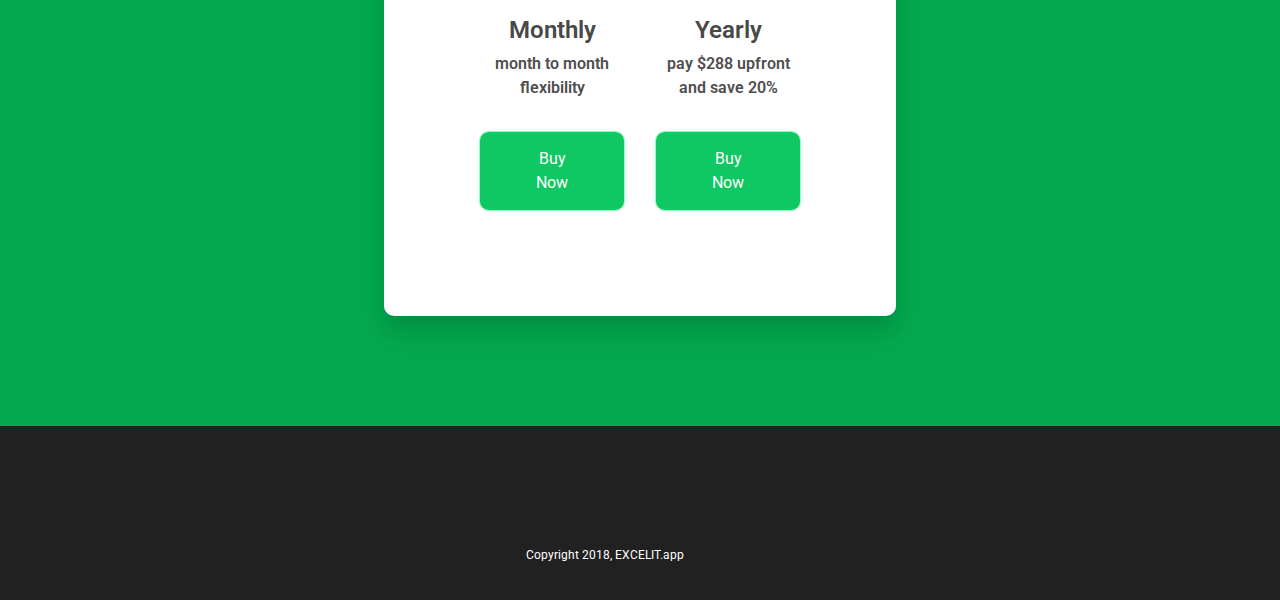
==== commit 13ab1dd8: "Update index.html" ====
--- a/index.html
+++ b/index.html
@@ -183,7 +183,7 @@
 <div class="pricing-bg">
   <div class="container pricing-table panel">
     <div class="row">
-              <div class="col-md-12 col-sm-12 heading text-center">
+              <div class="col-md-12 col-sm-12 heading text-left">
                 <ul class="pricing-features" style="padding-left: 0px;">
                   <li class="pricing-features-item">Custom domains</li>
                   <li class="pricing-features-item">Sleeps after 30 mins of inactivity</li>
@@ -197,10 +197,7 @@
                   <li class="pricing-features-item">Fully personalized data by using custom filters to only see what you need</li>
                   <li class="pricing-features-item">Full Support for all North American and European Amazon marketplaces</li>
                   <li class="pricing-features-item">Professional customer support</li>
-
-
                 </ul>
-                <span></span>
               </div>
 
                <div class="col-md-6 col-sm-12 list">
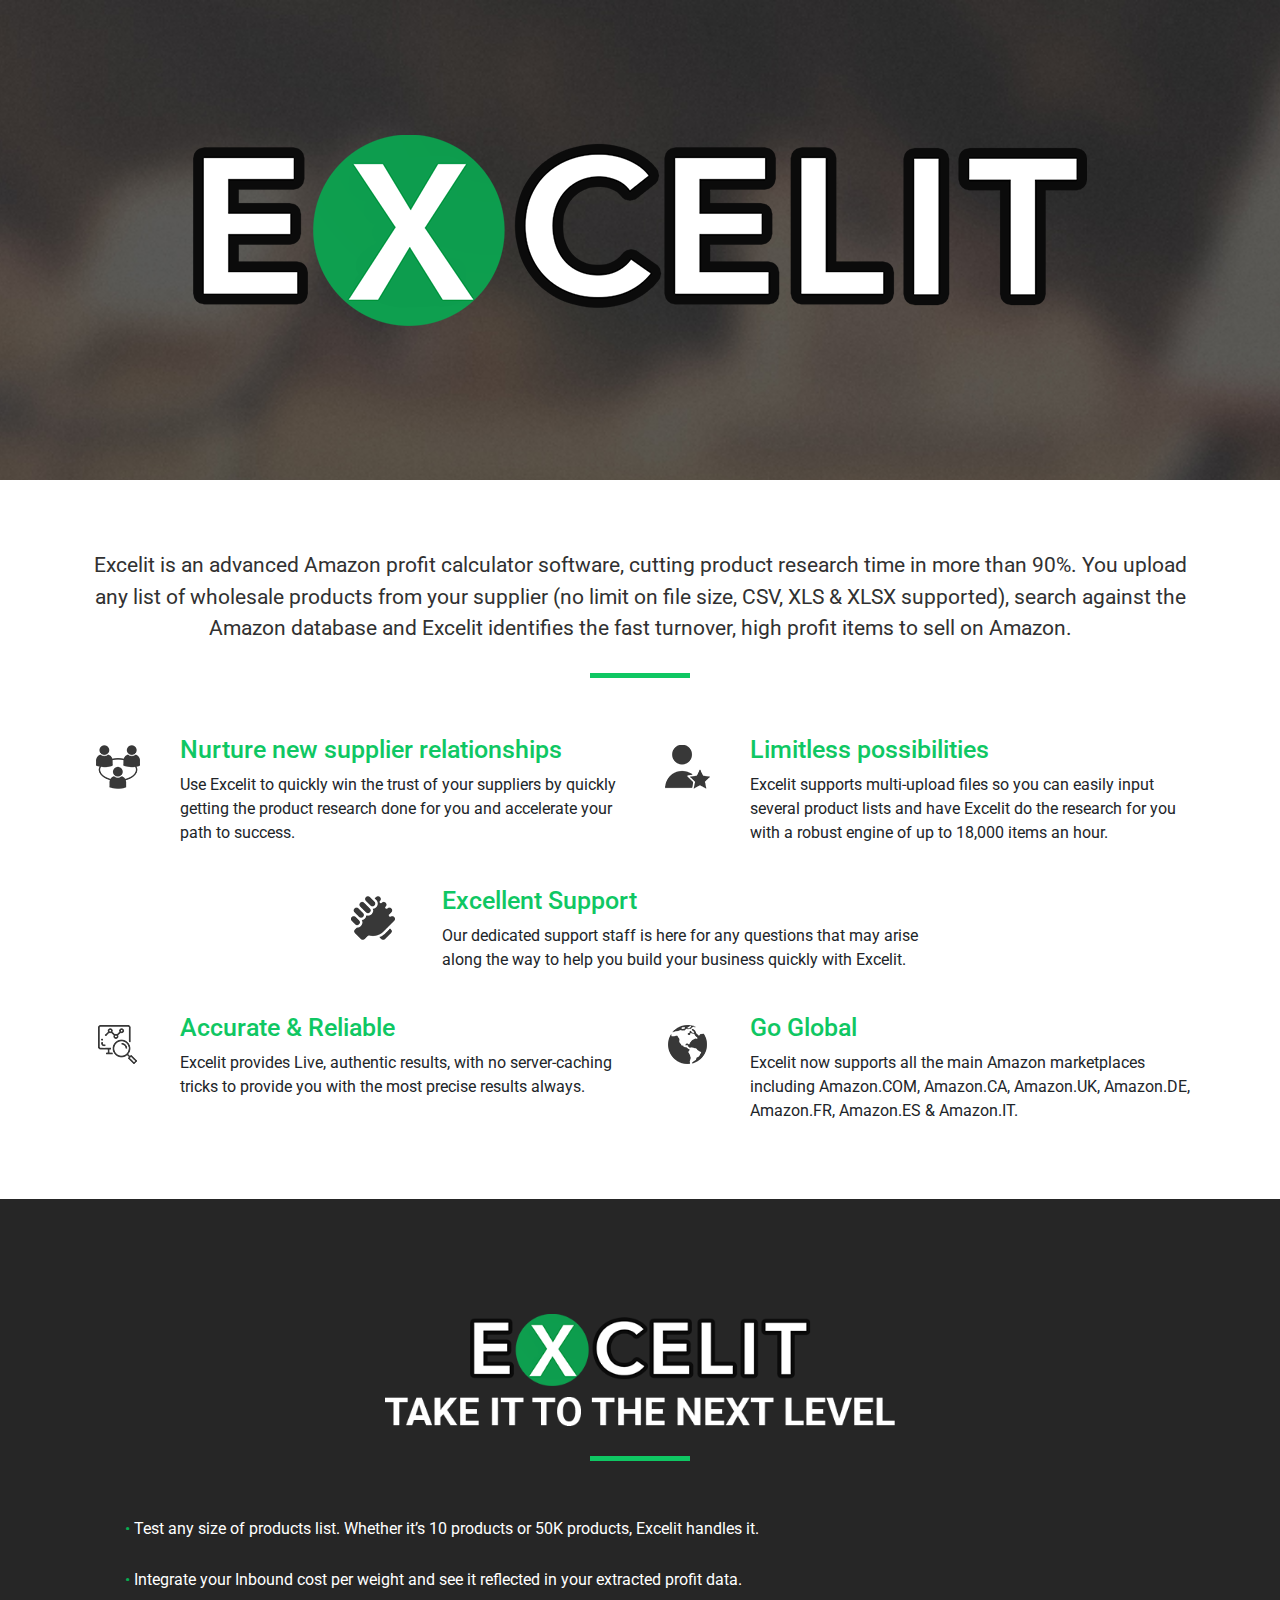
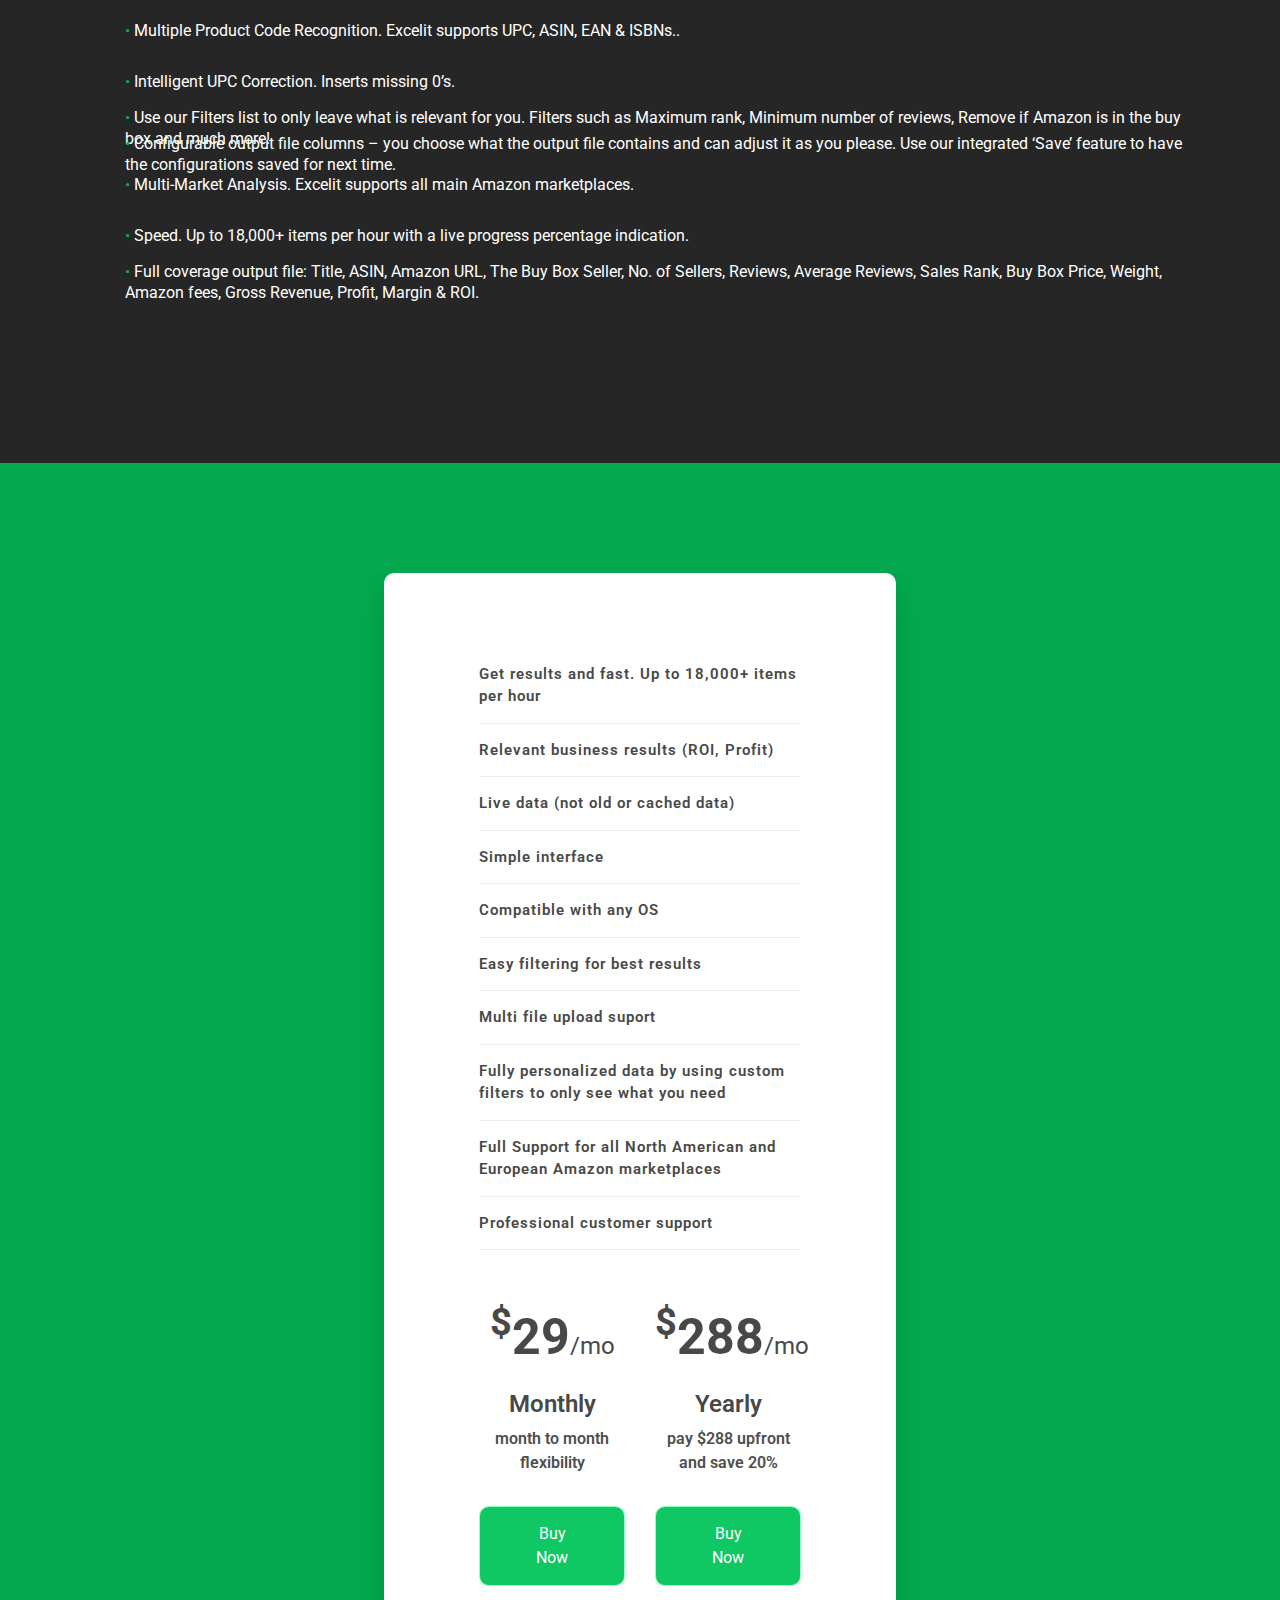
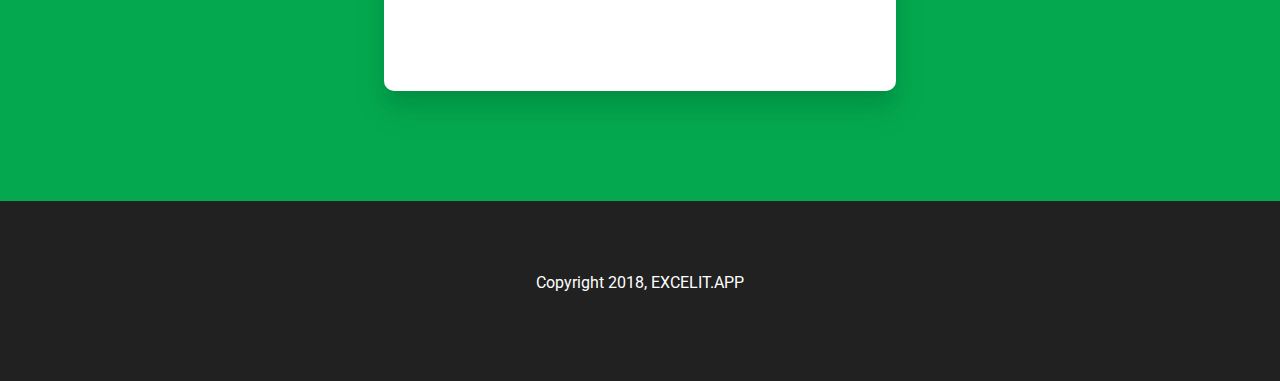
==== commit 42d4b790: "Update index.html" ====
--- a/index.html
+++ b/index.html
@@ -42,41 +42,41 @@
           <div class="row">
             
             <div class="col-md-12 col-sm-12 heading text-center">
-              <p>Excelit is an advanced Amazon profit calculator software,<br> 
-              cutting product research time in more than 90%.<br> 
-              You upload any list of wholesale products from your supplier<br> 
-              (no limit on file size, CSV, XLS & XLSX supported), search<br> 
+              <p>Excelit is an advanced Amazon profit calculator software,
+              cutting product research time in more than 90%.
+              You upload any list of wholesale products from your supplier
+              (no limit on file size, CSV, XLS & XLSX supported), search
               against the Amazon database and Excelit identifies the fast 
-              <br>turnover, high profit items to sell on Amazon.</p>
+              turnover, high profit items to sell on Amazon.</p>
               <span></span>
             </div>
           </div>
         </div>
 
 
-
+<div class="features">
         <div class="container">
           <div class="row list">     
               <div class="col-md-6 col-sm-12 list">
                 <div class="row">
-                  <div class="col-md-2 col-sm-2 imagepad">
+                  <div class="col-md-2 imagepad">
                     <img src="img/relationship.png" alt="team" class="img-fluid">
                   </div>
                   
-                  <div class="col-md-10 col-sm-10">
+                  <div class="col-md-10">
                     <h3>Nurture new supplier relationships</h3>
                     <p>Use Excelit to quickly win the trust of your suppliers by quickly getting the product research done for you and accelerate your path to success.</p>
                   </div>
                 </div>
               </div>
 
-              <div class="col-md-6 col-sm-12 list">
+              <div class="col-md-6 list">
                 <div class="row">
                   <div class="col-md-2 imagepad">
                     <img src="img/limited.png" alt="team" class="img-fluid">
                   </div>
                   
-                  <div class="col-md-10">
+                  <div class="col-md-10 ">
                     <h3>Limitless possibilities</h3>
                     <p>Excelit supports multi-upload files so you can easily input several product lists and have Excelit do the research for you with a robust engine of up to 18,000 items an hour.</p>
                   </div>
@@ -87,13 +87,18 @@
 
           <div class="col-md-12 col-sm-12 list">
             <div class="row">
-              <div class="offset-md-4 imagepad">
-                  <img src="img/excellentsupport.png" alt="team" class="img-fluid">
-              </div>
-                  
-              <div class="col-md-4">
-                <h3>Excellent Support </h3>
-                <p>Our dedicated support staff is here for any questions that may arise along the way to help you build your business quickly with Excelit.</p>
+              <div class="offset-md-3 offset-sm-3"></div>
+              <div class="col-md-6">
+                <div class="row">
+                  <div class="col-md-2 imagepad middlelogo">
+                      <img src="img/excellentsupport.png" alt="team" class="img-fluid">
+                  </div>
+                      
+                  <div class="col-md-10 ">
+                    <h3>Excellent Support </h3>
+                    <p>Our dedicated support staff is here for any questions that may arise along the way to help you build your business quickly with Excelit.</p>
+                  </div>
+                </div>
               </div>
             </div>
           </div>
@@ -127,6 +132,7 @@
               </div>
           </div>
         </div>
+</div>
 
 
 <section class="container-fluid  ">
@@ -143,36 +149,30 @@
               <div class="row image global line">
                 <div class="logo2 col-md-12 col-sm-12">
                   <img src="img/logo2.png" alt="branding" class="img-fluid">
-              </div>
-              <span></span>
+                </div>
+                  <span></span>
               </div>
 
               <div class="textlist" style="color:white;">
               <ul class="Listtext">
-                <li><p style="color:#07ad52">►</p> Test any size of products list. 
-                    Whether it’s 10 products or 50K products, Excelit handles it.</li>
-
-                <li><p style="color:#07ad52;">►</p> Integrate your Inbound cost per weight and see it reflected 
-                    in your extracted profit data.</li>
-
-                <li><p style="color:#07ad52">►</p> Multiple Product Code Recognition. Excelit supports UPC, ASIN, EAN & ISBNs..</li>
-
-                <li class=""><p style="color:#07ad52">►</p> Intelligent UPC Correction. Inserts missing 0’s.</li>
-
-                <li class="heightline"><p style="color:#07ad52">►</p> Use our Filters list to only leave what is relevant for you. 
-                 Filters such as Maximum rank, Minimum number of reviews, Remove if Amazon is in  
-                 the buy box and much more!</li><br>
+                <li><p style="color:#07ad52">•</p> Test any size of products list. Whether it’s 10 products or 50K products, Excelit handles it.</li>
+
+                <li><p style="color:#07ad52;">•</p> Integrate your Inbound cost per weight and see it reflected in your extracted profit data.</li>
+
+                <li><p style="color:#07ad52">•</p> Multiple Product Code Recognition. Excelit supports UPC, ASIN, EAN & ISBNs..</li>
+
+                <li class=""><p style="color:#07ad52">•</p> Intelligent UPC Correction. Inserts missing 0’s.</li>
+
+                <li class="heightline"><p style="color:#07ad52">•</p> Use our Filters list to only leave what is relevant for you. Filters such as Maximum rank, Minimum number of reviews, Remove if Amazon is in the buy box and much more!</li>
 
               
-                <li class="heightline"><p style="color:#07ad52">►</p> Configurable output file columns – you choose what the output file contains and can
-                 adjust it as you please. Use our integrated ‘Save’ feature to have the configurations saved for next time. </li><br>
-
-                <li class=""><p style="color:#07ad52">►</p> Multi-Market Analysis. Excelit supports all main Amazon marketplaces.</li>
-
-                <li class=""><p style="color:#07ad52">►</p> Speed. Up to 18,000+ items per hour with a live progress percentage indication.</li>
-
-                <li class="heightline"><p style="color:#07ad52">►</p> Full coverage output file: Title, ASIN, Amazon URL, The Buy Box Seller, No. of Sellers,   
-               Reviews, Average Reviews, Sales Rank, Buy Box Price, Weight, Amazon fees, Gross Revenue, Profit, Margin & ROI.</li>
+                <li class="heightline"><p style="color:#07ad52">•</p> Configurable output file columns – you choose what the output file contains and can adjust it as you please. Use our integrated ‘Save’ feature to have the configurations saved for next time. </li>
+
+                <li class=""><p style="color:#07ad52">•</p> Multi-Market Analysis. Excelit supports all main Amazon marketplaces.</li>
+
+                <li class=""><p style="color:#07ad52">•</p> Speed. Up to 18,000+ items per hour with a live progress percentage indication.</li>
+
+                <li class="heightline"><p style="color:#07ad52">•</p> Full coverage output file: Title, ASIN, Amazon URL, The Buy Box Seller, No. of Sellers, Reviews, Average Reviews, Sales Rank, Buy Box Price, Weight, Amazon fees, Gross Revenue, Profit, Margin & ROI.</li>
 
                    
               </ul>
@@ -185,8 +185,6 @@
     <div class="row">
               <div class="col-md-12 col-sm-12 heading text-left">
                 <ul class="pricing-features" style="padding-left: 0px;">
-                  <li class="pricing-features-item">Custom domains</li>
-                  <li class="pricing-features-item">Sleeps after 30 mins of inactivity</li>
                   <li class="pricing-features-item">Get results and fast. Up to 18,000+ items per hour</li>
                   <li class="pricing-features-item">Relevant business results (ROI, Profit)</li>
                   <li class="pricing-features-item">Live data (not old or cached data)</li>
@@ -202,8 +200,8 @@
 
                <div class="col-md-6 col-sm-12 list">
                   <div class="row">
-                    <div class="col-md-12 text-center  price">
-                      <span class="pricing-price"><sup>$</sup>29<sub>/mo</sub></span>
+                    <div class="col-md-12 text-center price">
+                      <span class="pricing-price"><sup>$</sup>29<span class="sub" style="font-size: 24px; font-weight: 400;">/mo</span></span>
                       <h4>Monthly</h4>
                       <p class="detailtextprice">month to month flexibility</p>
                       <a href="#/" class="pricing-button is-featured">Buy Now</a>
@@ -214,7 +212,7 @@
                 <div class="col-md-6 col-sm-12 list">
                   <div class="row">
                     <div class="col-md-12 text-center price">
-                      <span class="pricing-price"><sup>$</sup>288<sub>/mo</sub></span>
+                      <span class="pricing-price"><sup>$</sup>288<span class="sub" style="font-size: 24px; font-weight: 400;">/mo</span></span>
                       <h4>Yearly</h4>
                       <p class="detailtextprice">pay $288 upfront and save 20%</p>
                       <a href="#/" class="pricing-button is-featured">Buy Now</a>
@@ -225,11 +223,13 @@
   </div>
 </div>
 
+
   <div class="footer">  
           <div class="container">
-              <div class="row text-center copytext">
-                <p>Copyright 2018, EXCELIT.app</p>
-                  
+              <div class="row text-center">
+                <div class="col-md-12 col-sm-12">
+                  <p style="color: white;">Copyright 2018, EXCELIT.APP</p>
+                </div>
               </div>
           </div>
   </div>
--- a/css/responsive.css
+++ b/css/responsive.css
@@ -0,0 +1,40 @@
+
+
+/*@media screen and (min-width: 500px) and (max-width: 1000px;) {}
+  .bg-img {
+    height: 25em;
+  }
+}*/
+
+
+
+@media screen and (max-width: 770px) {
+  .features{
+    text-align: center;
+  }
+}
+
+
+@media screen and (max-width: 770px) {
+  .middlelogo{
+      text-align: center;
+  }
+}
+
+
+@media screen and (max-width: 770px) {
+
+  .bg-img {
+    height: 20em;
+  }
+
+  .logo2 img {
+
+    width: 80%;
+}
+
+.panel {
+    padding: 25px 40px;
+    width: 100%;
+}
+}
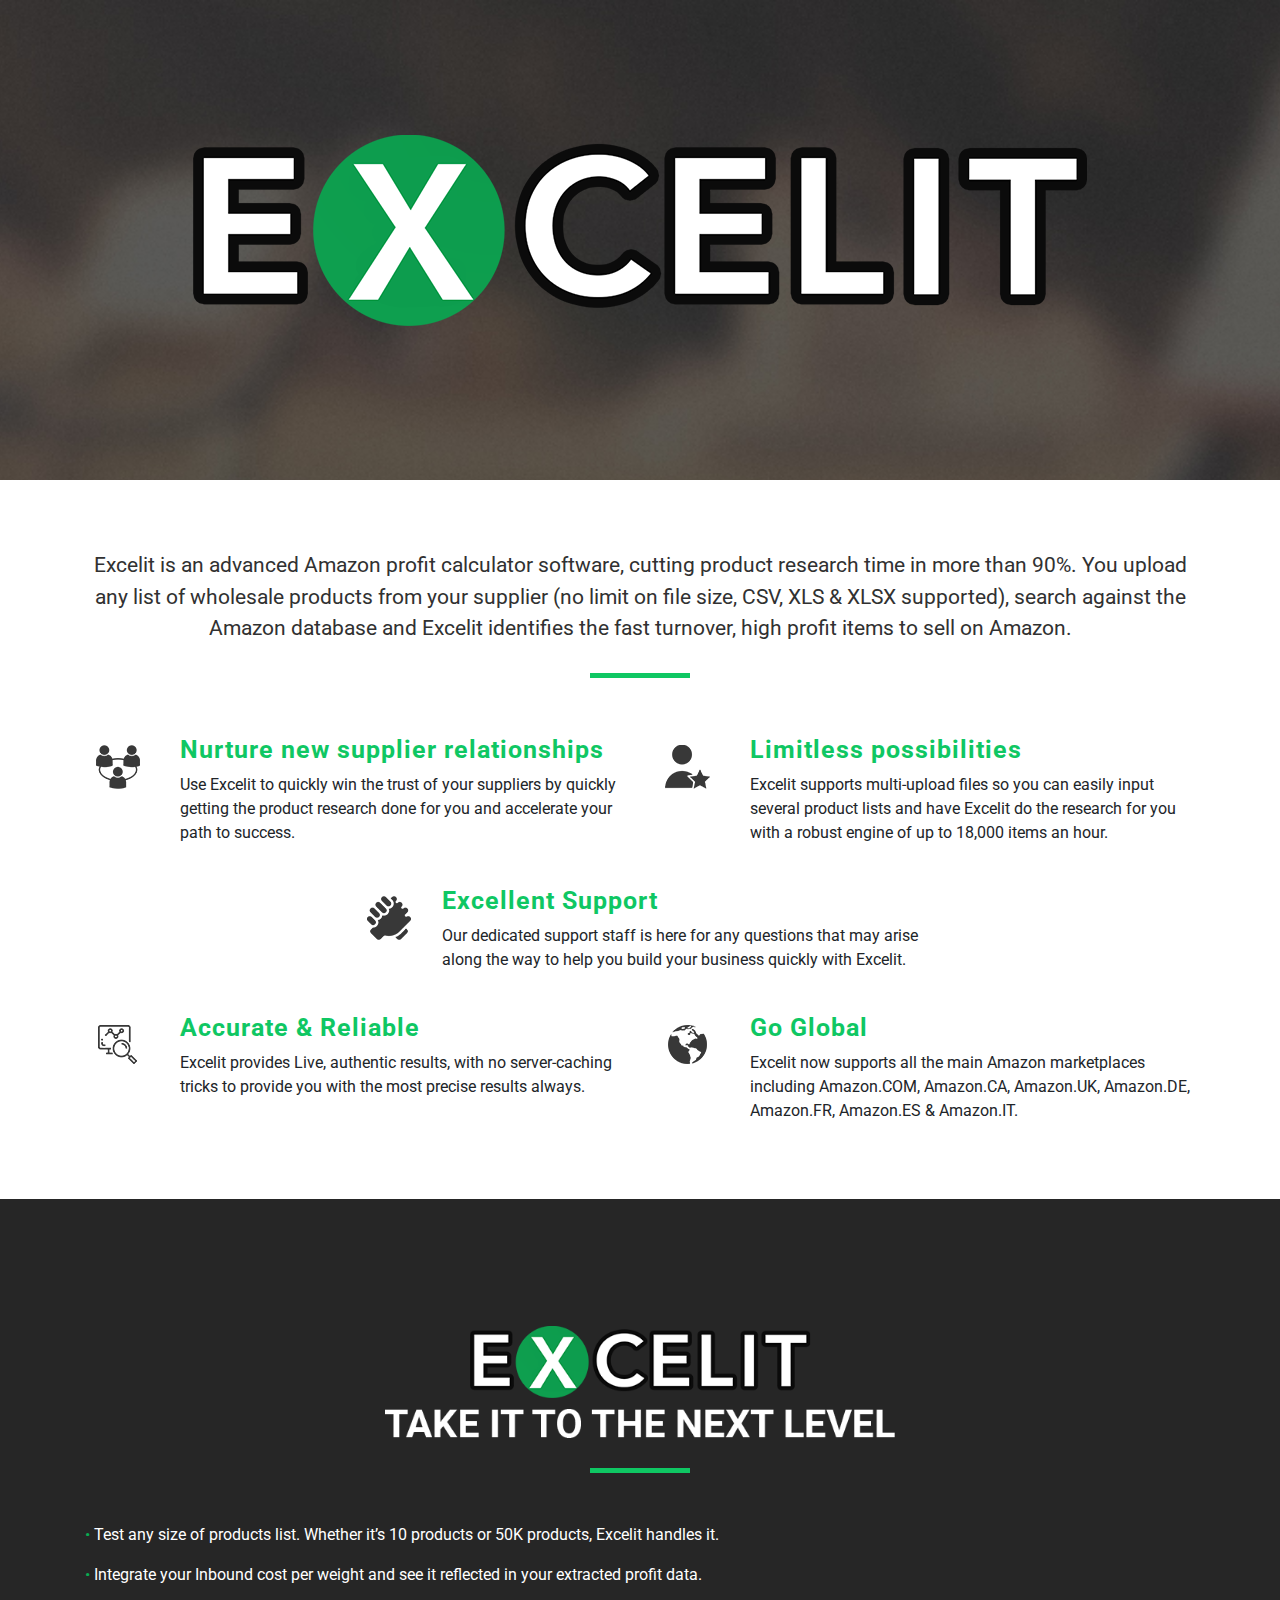
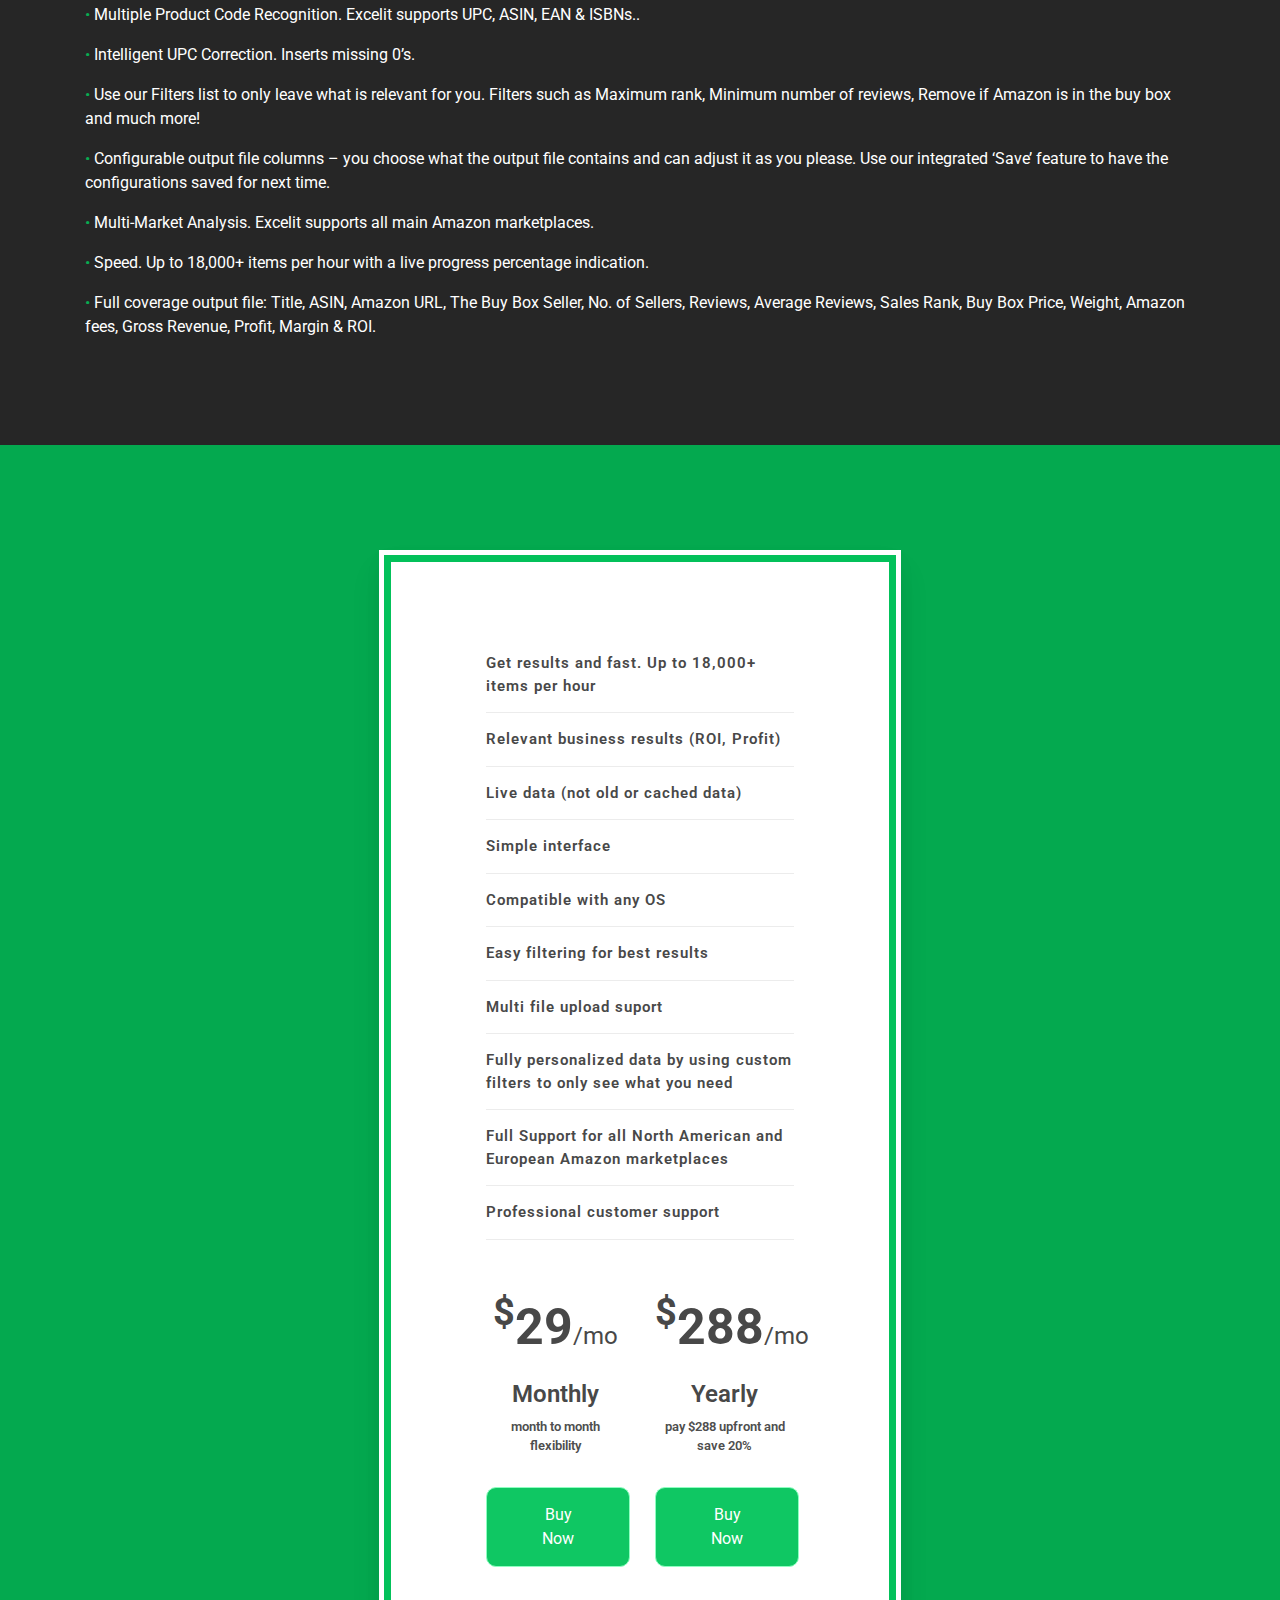
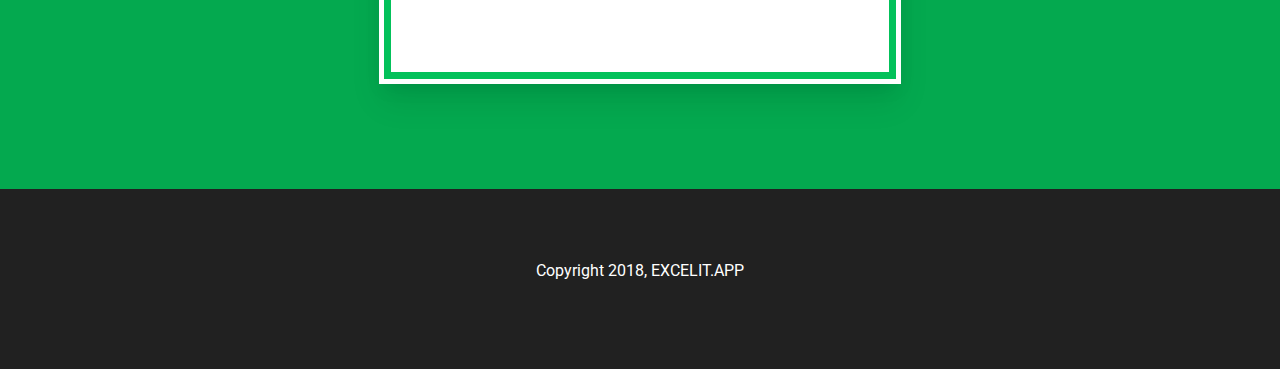
==== commit 3f9c49be: "Update index.html" ====
--- a/index.html
+++ b/index.html
@@ -154,28 +154,26 @@
               </div>
 
               <div class="textlist" style="color:white;">
-              <ul class="Listtext">
-                <li><p style="color:#07ad52">•</p> Test any size of products list. Whether it’s 10 products or 50K products, Excelit handles it.</li>
-
-                <li><p style="color:#07ad52;">•</p> Integrate your Inbound cost per weight and see it reflected in your extracted profit data.</li>
-
-                <li><p style="color:#07ad52">•</p> Multiple Product Code Recognition. Excelit supports UPC, ASIN, EAN & ISBNs..</li>
-
-                <li class=""><p style="color:#07ad52">•</p> Intelligent UPC Correction. Inserts missing 0’s.</li>
-
-                <li class="heightline"><p style="color:#07ad52">•</p> Use our Filters list to only leave what is relevant for you. Filters such as Maximum rank, Minimum number of reviews, Remove if Amazon is in the buy box and much more!</li>
-
-              
-                <li class="heightline"><p style="color:#07ad52">•</p> Configurable output file columns – you choose what the output file contains and can adjust it as you please. Use our integrated ‘Save’ feature to have the configurations saved for next time. </li>
-
-                <li class=""><p style="color:#07ad52">•</p> Multi-Market Analysis. Excelit supports all main Amazon marketplaces.</li>
-
-                <li class=""><p style="color:#07ad52">•</p> Speed. Up to 18,000+ items per hour with a live progress percentage indication.</li>
-
-                <li class="heightline"><p style="color:#07ad52">•</p> Full coverage output file: Title, ASIN, Amazon URL, The Buy Box Seller, No. of Sellers, Reviews, Average Reviews, Sales Rank, Buy Box Price, Weight, Amazon fees, Gross Revenue, Profit, Margin & ROI.</li>
+          
+                <p><span style="color:#07ad52">•</span> Test any size of products list. Whether it’s 10 products or 50K products, Excelit handles it.</p>
+
+                <p><span style="color:#07ad52;">•</span> Integrate your Inbound cost per weight and see it reflected in your extracted profit data.</p>
+
+                <p><span style="color:#07ad52">•</span> Multiple Product Code Recognition. Excelit supports UPC, ASIN, EAN & ISBNs..</p>
+
+                <p class=""><span style="color:#07ad52">•</span> Intelligent UPC Correction. Inserts missing 0’s.</p>
+
+                <p><span style="color:#07ad52">•</span> Use our Filters list to only leave what is relevant for you. Filters such as Maximum rank, Minimum number of reviews, Remove if Amazon is in the buy box and much more!</p>
+                
+                <p><span style="color:#07ad52;">•</span> Configurable output file columns – you choose what the output file contains and can adjust it as you please. Use our integrated ‘Save’ feature to have the configurations saved for next time.</p>
+
+                <p class=""><span style="color:#07ad52">•</span> Multi-Market Analysis. Excelit supports all main Amazon marketplaces.</p>
+
+                <p class=""><span style="color:#07ad52">•</span> Speed. Up to 18,000+ items per hour with a live progress percentage indication.</p>
+
+                <p><span style="color:#07ad52">•</span> Full coverage output file: Title, ASIN, Amazon URL, The Buy Box Seller, No. of Sellers, Reviews, Average Reviews, Sales Rank, Buy Box Price, Weight, Amazon fees, Gross Revenue, Profit, Margin & ROI.</p>
 
                    
-              </ul>
             </div>
           </div>
   </div>
--- a/css/custom.css
+++ b/css/custom.css
@@ -66,8 +66,9 @@
 
 .black-bg{
   background-color: #262626;
-  height: 54em;
-  margin-top: 60px;
+  padding-top: 12px;
+    padding-bottom: 90px;
+        margin-top: 60px;
 }
 
 .logo2{
@@ -95,15 +96,8 @@
   display: inline-block;
 }
 
-.Listtext .heightline {
-    list-style: none;
-    line-height: 5px;
-}
-
-
 .Listtext li {
     list-style: none;
-    line-height: 35px;
 }
 
 
@@ -159,10 +153,24 @@
 
 h3 {
     color: #0fc763;
-    font-weight: 500;
+    font-weight: bold;
     font-size: 25px;
+    letter-spacing: 1px;
   }
 
+/*.Listtext .heightline {
+    list-style: none;
+    line-height: 5px;
+}*/
+
+.middlelogo{
+  text-align: right;
+}
+
+
+.heightline{
+  line-height: 65%;
+}
 
 
   --------------------------------------------------------------
@@ -173,12 +181,15 @@
 }
 .panel {
   background-color: #fff;
-  border-radius: 10px;
+  /* border-radius: 10px; */
   padding: 25px 95px;
   padding-bottom: 90px;
   position: relative;
   width: 40%;
   z-index: 10;
+  /* padding: 25px 40px; */
+  outline: 5px solid white;
+  border: 7px solid #03c15a;
 }
 
 .pricing-table {
@@ -246,6 +257,7 @@
 .price p{
     color: #4e4e4e;
     font-weight: 600;
+    font-size: 13px;
 }
 
 .price h4{
@@ -258,3 +270,7 @@
   background-color: #04a94f;
   padding: 20px 0px;
 }
+
+.price .pricing-price sub{
+
+}
--- a/css/responsive.css
+++ b/css/responsive.css
@@ -29,12 +29,22 @@
   }
 
   .logo2 img {
-
     width: 80%;
 }
+}
+
+
+@media screen and (max-width: 1200px) {
 
 .panel {
     padding: 25px 40px;
     width: 100%;
 }
 }
+
+@media screen and (max-width: 1000px) {
+  .heightline{
+  line-height: 100%;
+}
+
+}
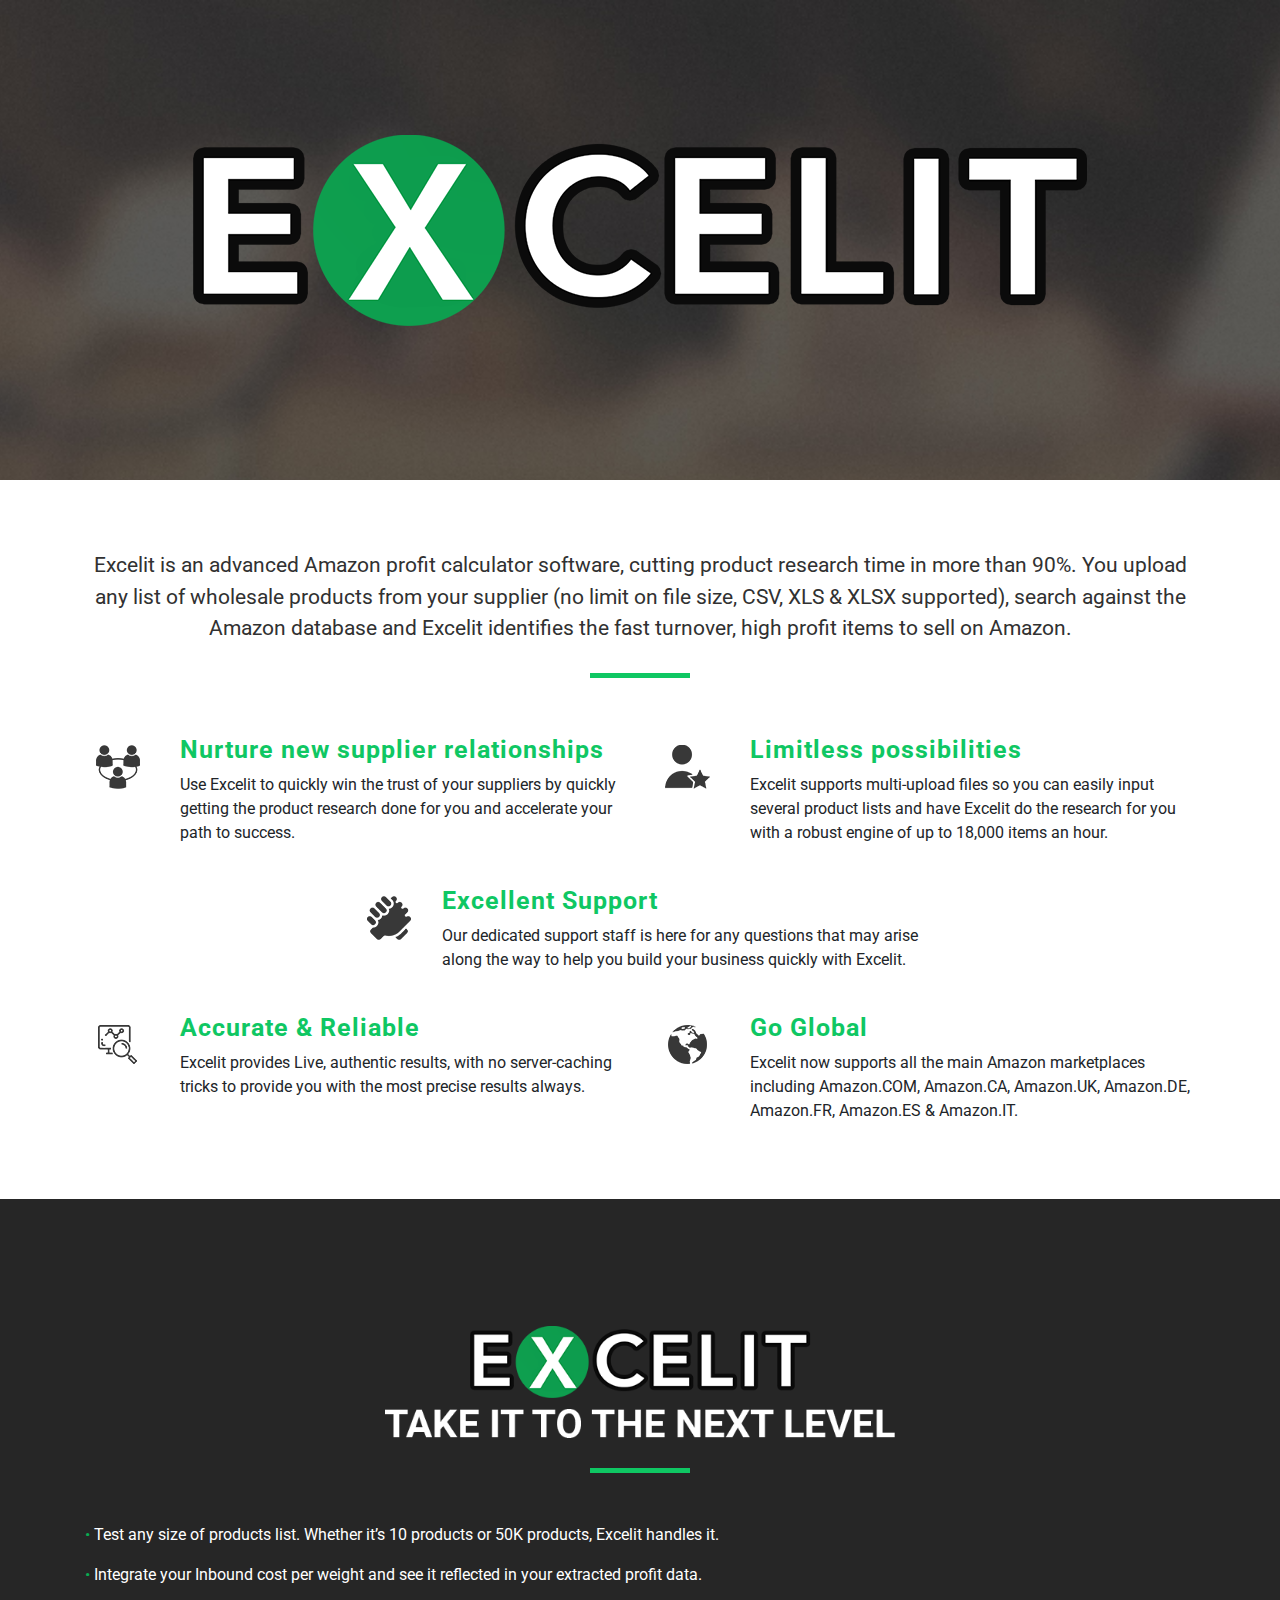
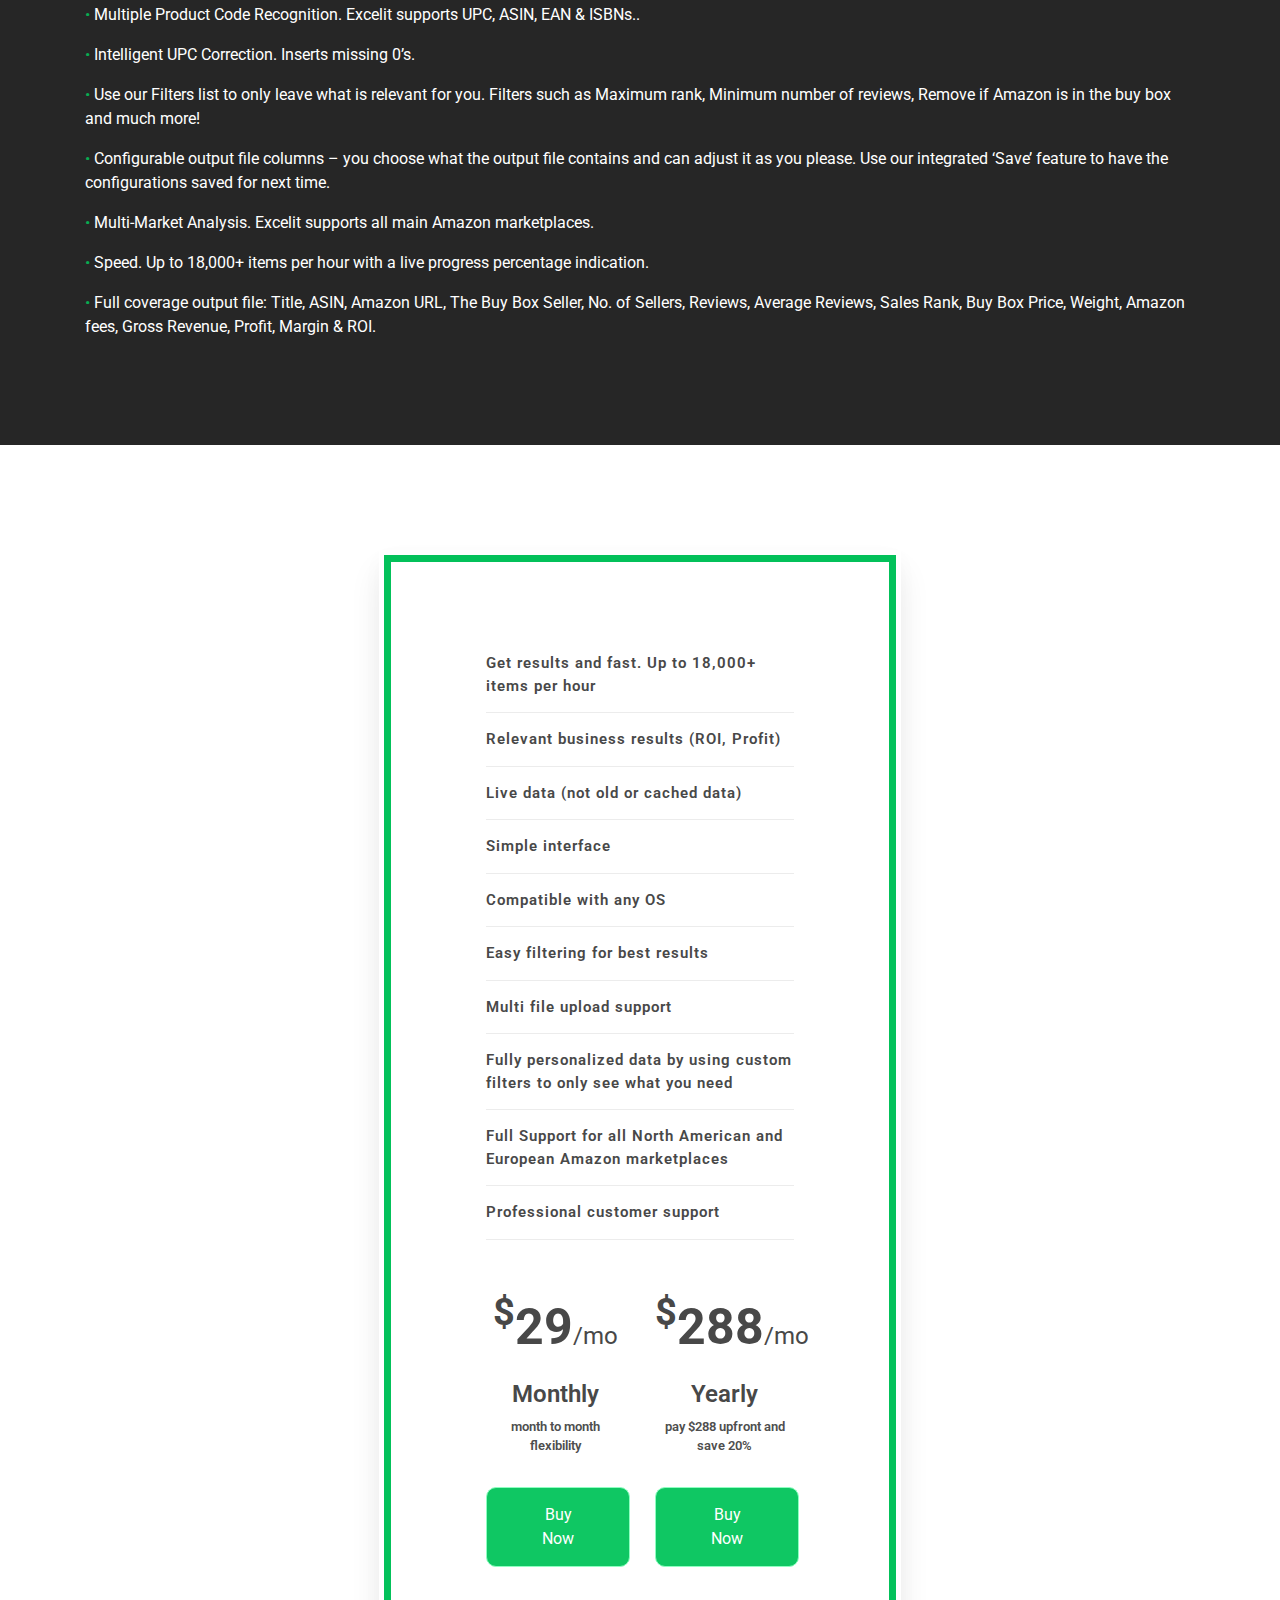
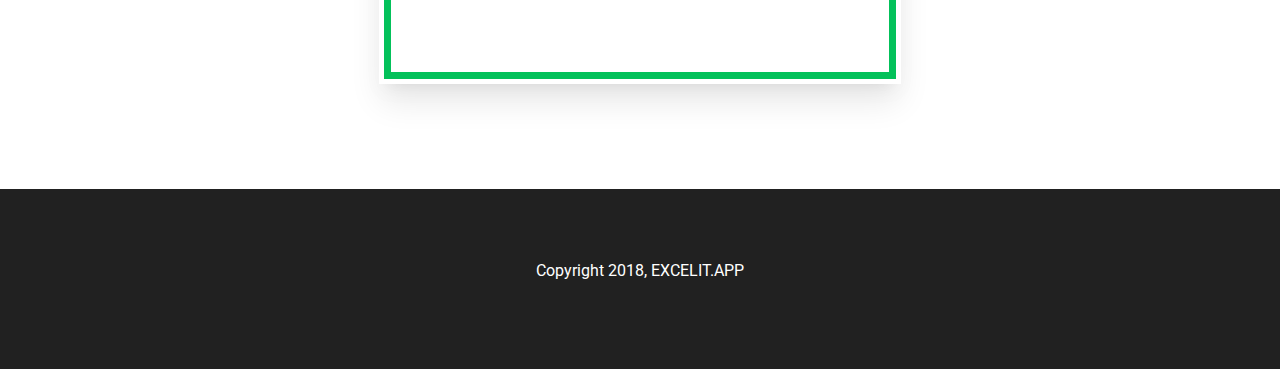
==== commit 9de7b219: "Update index.html" ====
--- a/index.html
+++ b/index.html
@@ -163,15 +163,15 @@
 
                 <p class=""><span style="color:#07ad52">•</span> Intelligent UPC Correction. Inserts missing 0’s.</p>
 
-                <p><span style="color:#07ad52">•</span> Use our Filters list to only leave what is relevant for you. Filters such as Maximum rank, Minimum number of reviews, Remove if Amazon is in the buy box and much more!</p>
+                <p><span class="dot" style="color:#07ad52">•</span> Use our Filters list to only leave what is relevant for you. Filters such as Maximum rank, Minimum number of reviews, Remove if Amazon is in the buy box and much more!</span></span></p>
                 
-                <p><span style="color:#07ad52;">•</span> Configurable output file columns – you choose what the output file contains and can adjust it as you please. Use our integrated ‘Save’ feature to have the configurations saved for next time.</p>
+                <p><span style="color:#07ad52;">•</span> Configurable output file columns – you choose what the output file contains and can adjust it as you please. Use our integrated ‘Save’ feature to have the configurations saved for next time.</span></p>
 
                 <p class=""><span style="color:#07ad52">•</span> Multi-Market Analysis. Excelit supports all main Amazon marketplaces.</p>
 
                 <p class=""><span style="color:#07ad52">•</span> Speed. Up to 18,000+ items per hour with a live progress percentage indication.</p>
 
-                <p><span style="color:#07ad52">•</span> Full coverage output file: Title, ASIN, Amazon URL, The Buy Box Seller, No. of Sellers, Reviews, Average Reviews, Sales Rank, Buy Box Price, Weight, Amazon fees, Gross Revenue, Profit, Margin & ROI.</p>
+                <p><span style="color:#07ad52">•</span> Full coverage output file: Title, ASIN, Amazon URL, The Buy Box Seller, No. of Sellers, Reviews, Average Reviews, Sales Rank, Buy Box Price, Weight, Amazon fees, Gross Revenue, Profit, Margin & ROI.</span></p>
 
                    
             </div>
@@ -189,7 +189,7 @@
                   <li class="pricing-features-item">Simple interface</li>
                   <li class="pricing-features-item">Compatible with any OS</li>
                   <li class="pricing-features-item">Easy filtering for best results</li>
-                  <li class="pricing-features-item">Multi file upload suport</li>
+                  <li class="pricing-features-item">Multi file upload support</li>
                   <li class="pricing-features-item">Fully personalized data by using custom filters to only see what you need</li>
                   <li class="pricing-features-item">Full Support for all North American and European Amazon marketplaces</li>
                   <li class="pricing-features-item">Professional customer support</li>
--- a/css/custom.css
+++ b/css/custom.css
@@ -267,7 +267,8 @@
 }
 
 .pricing-bg{
-  background-color: #04a94f;
+  /*background-color: #04a94f;*/
+  background-color: #ffffff;
   padding: 20px 0px;
 }
 
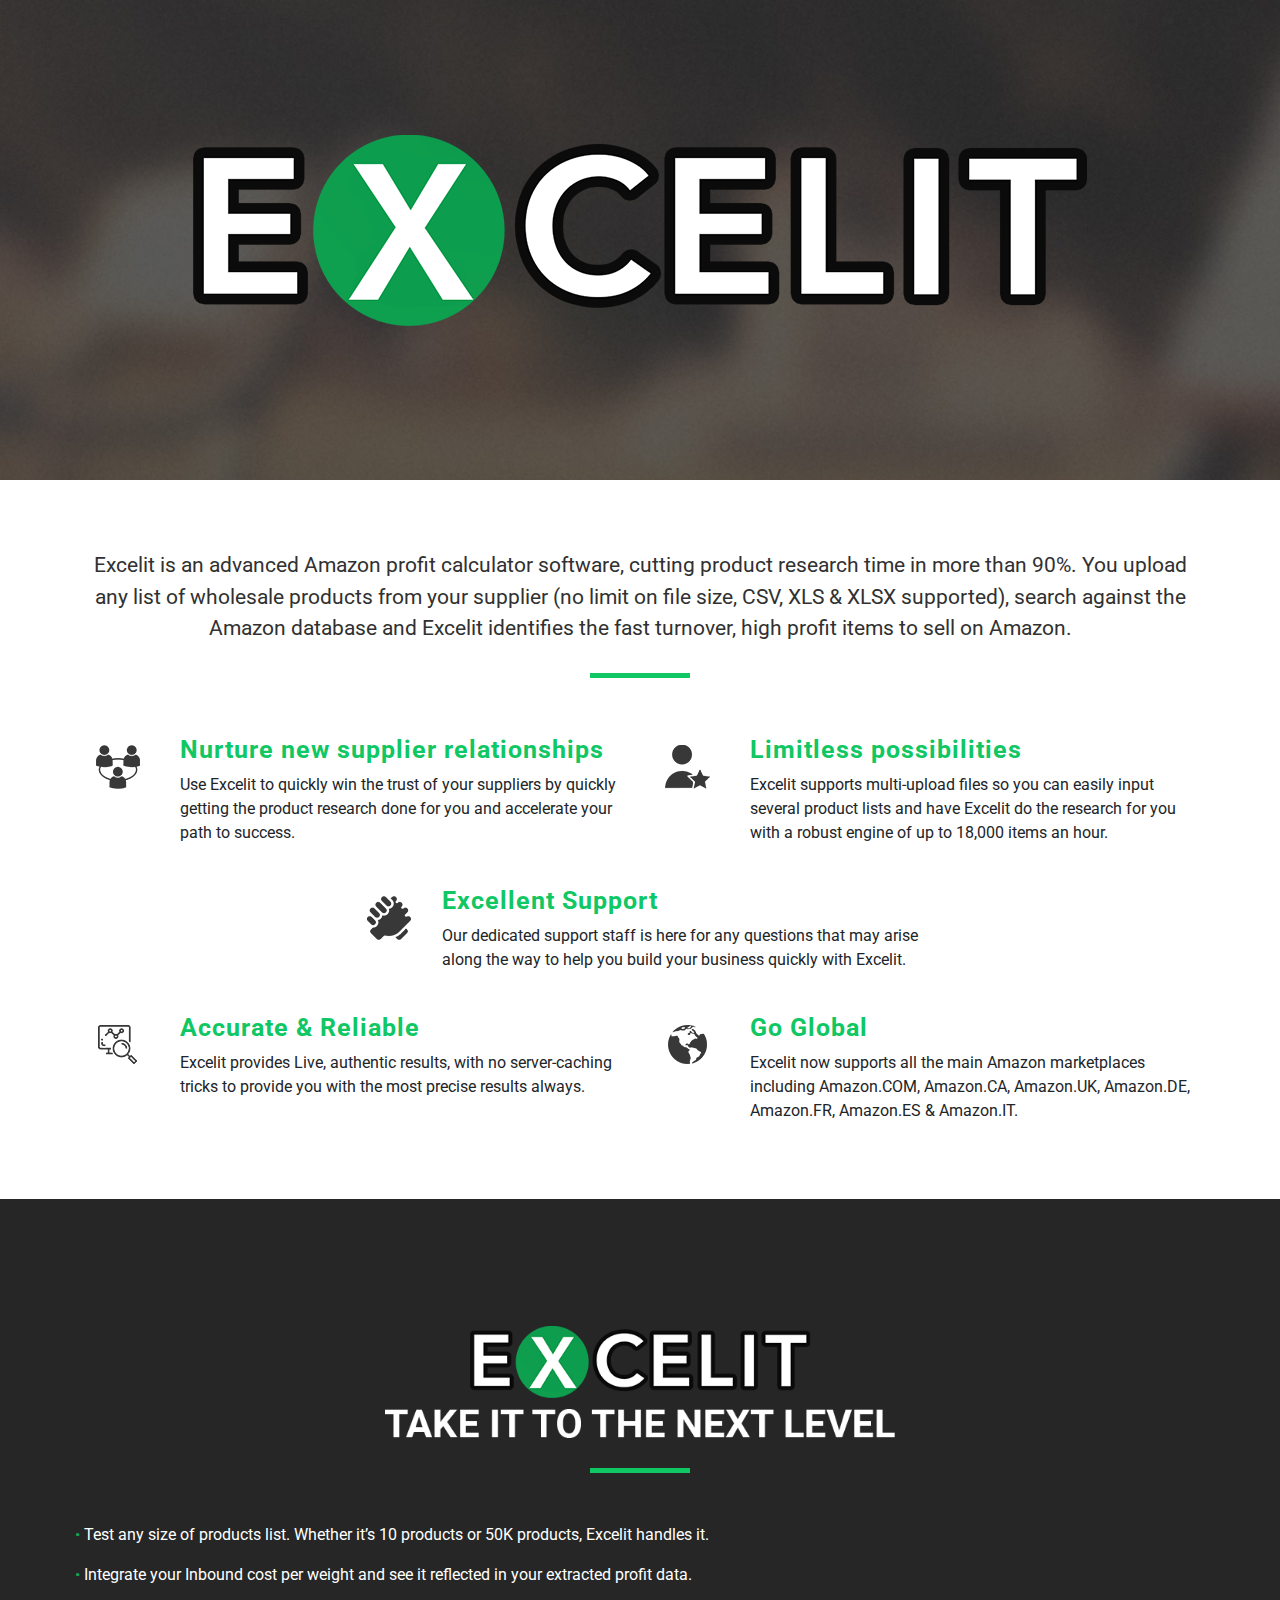
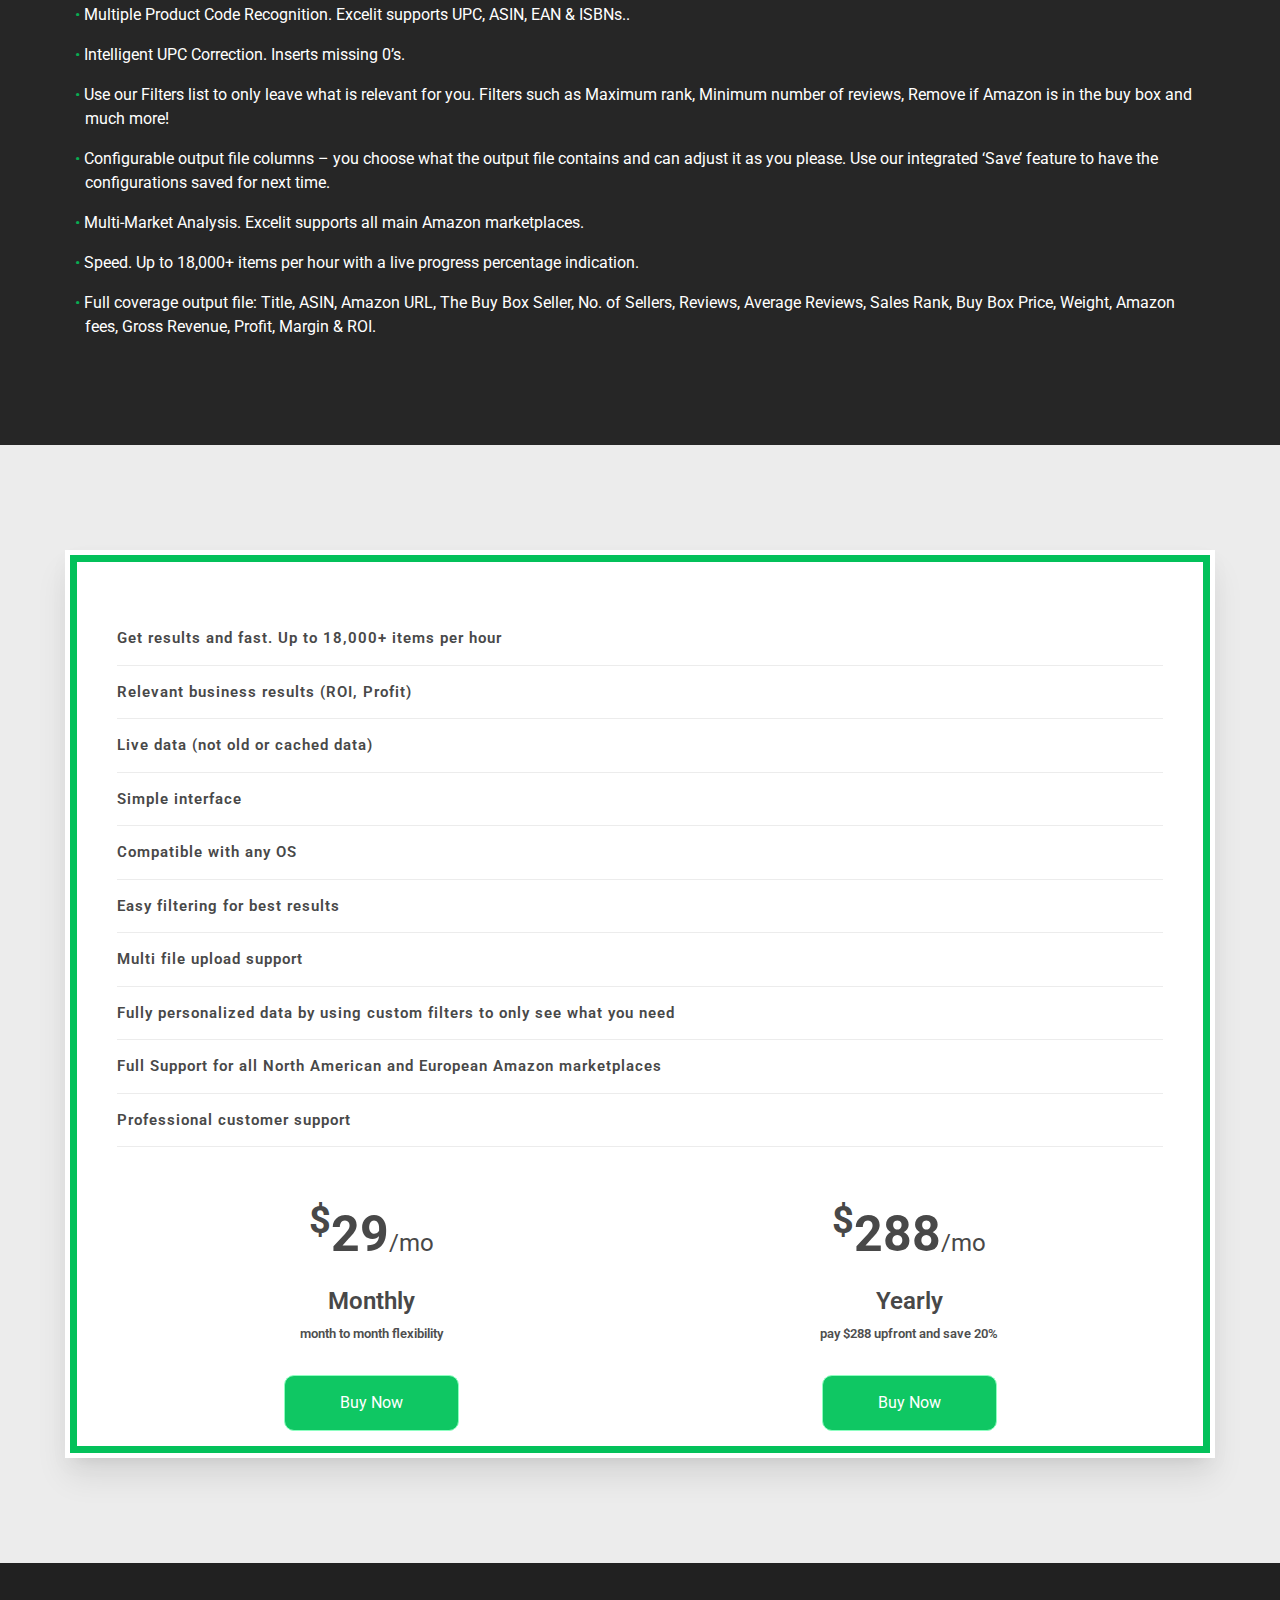
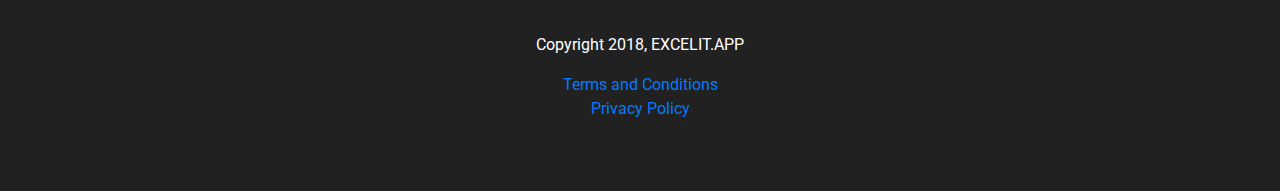
==== commit 04a13341: "Update index.html" ====
--- a/index.html
+++ b/index.html
@@ -228,6 +228,14 @@
                 <div class="col-md-12 col-sm-12">
                   <p style="color: white;">Copyright 2018, EXCELIT.APP</p>
                 </div>
+                <div class="offset-md-5"></div>
+                <div class="col-md-12 col-sm-12 terms text-center">
+                  <a href="termscondition.html">Terms and Conditions</a>
+                </div>
+
+                <div class="col-md-12 col-sm-12 privacy text-center">
+                  <a href="privacypolicy.html">Privacy Policy</a>
+                </div>
               </div>
           </div>
   </div>
--- a/css/custom.css
+++ b/css/custom.css
@@ -172,6 +172,15 @@
   line-height: 65%;
 }
 
+p .indent{
+    margin-left: 10px;
+}
+
+
+.textlist p{
+    text-indent: -10px;
+  }
+
 
   --------------------------------------------------------------
 
@@ -182,10 +191,10 @@
 .panel {
   background-color: #fff;
   /* border-radius: 10px; */
-  padding: 25px 95px;
+  padding: 0px 95px;
   padding-bottom: 90px;
   position: relative;
-  width: 40%;
+  width: 50%;
   z-index: 10;
   /* padding: 25px 40px; */
   outline: 5px solid white;
@@ -267,8 +276,7 @@
 }
 
 .pricing-bg{
-  /*background-color: #04a94f;*/
-  background-color: #ffffff;
+  background-color: #ececec;
   padding: 20px 0px;
 }
 
--- a/css/responsive.css
+++ b/css/responsive.css
@@ -34,10 +34,10 @@
 }
 
 
-@media screen and (max-width: 1200px) {
+@media screen and (max-width: 1350px) {
 
 .panel {
-    padding: 25px 40px;
+    padding: 0px 40px;
     width: 100%;
 }
 }
@@ -48,3 +48,22 @@
 }
 
 }
+
+@media screen and (max-width: 1180px) {
+  .indentr{
+    margin-left: 10px;
+  }
+
+  p .indent{
+    margin-left: 0px;
+  }
+
+}
+
+
+/*@media screen and (max-width: 991px) {
+    .textlist p{
+    text-indent: -10px;
+  }
+
+}*/
